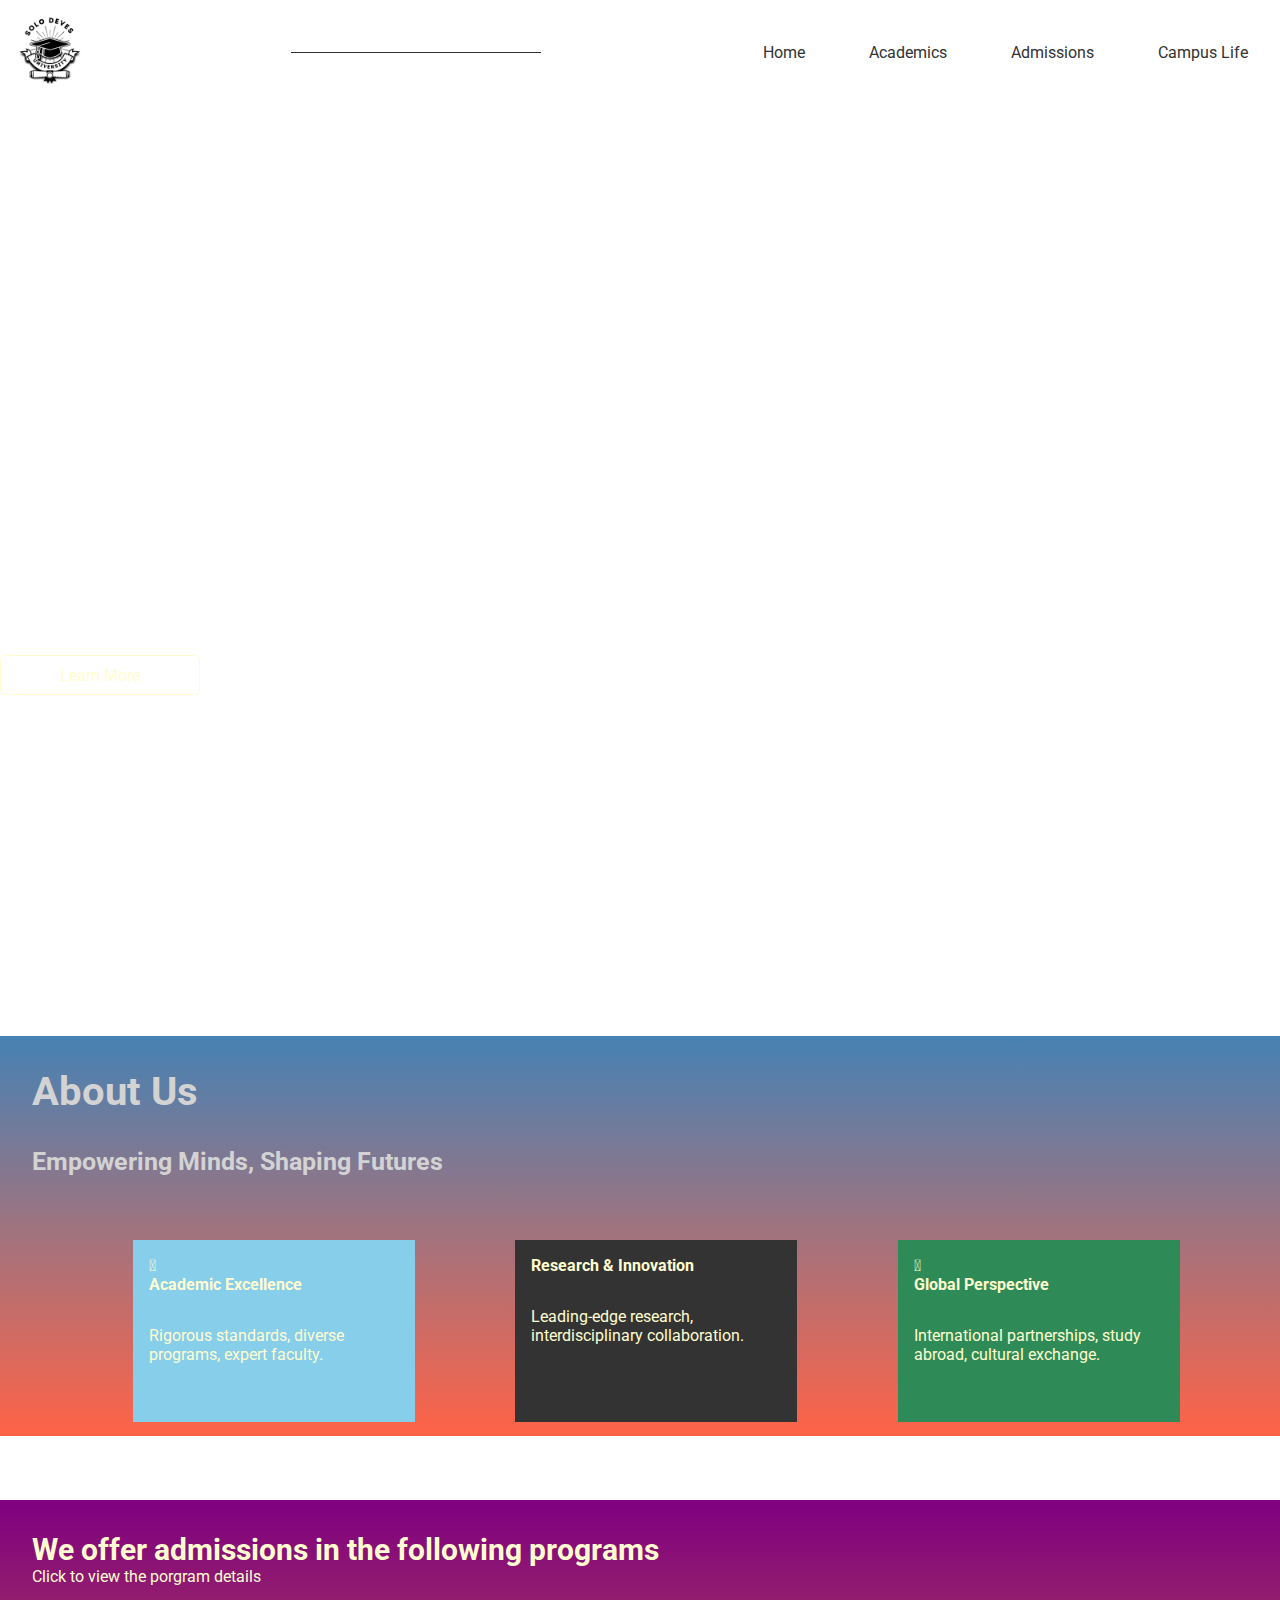
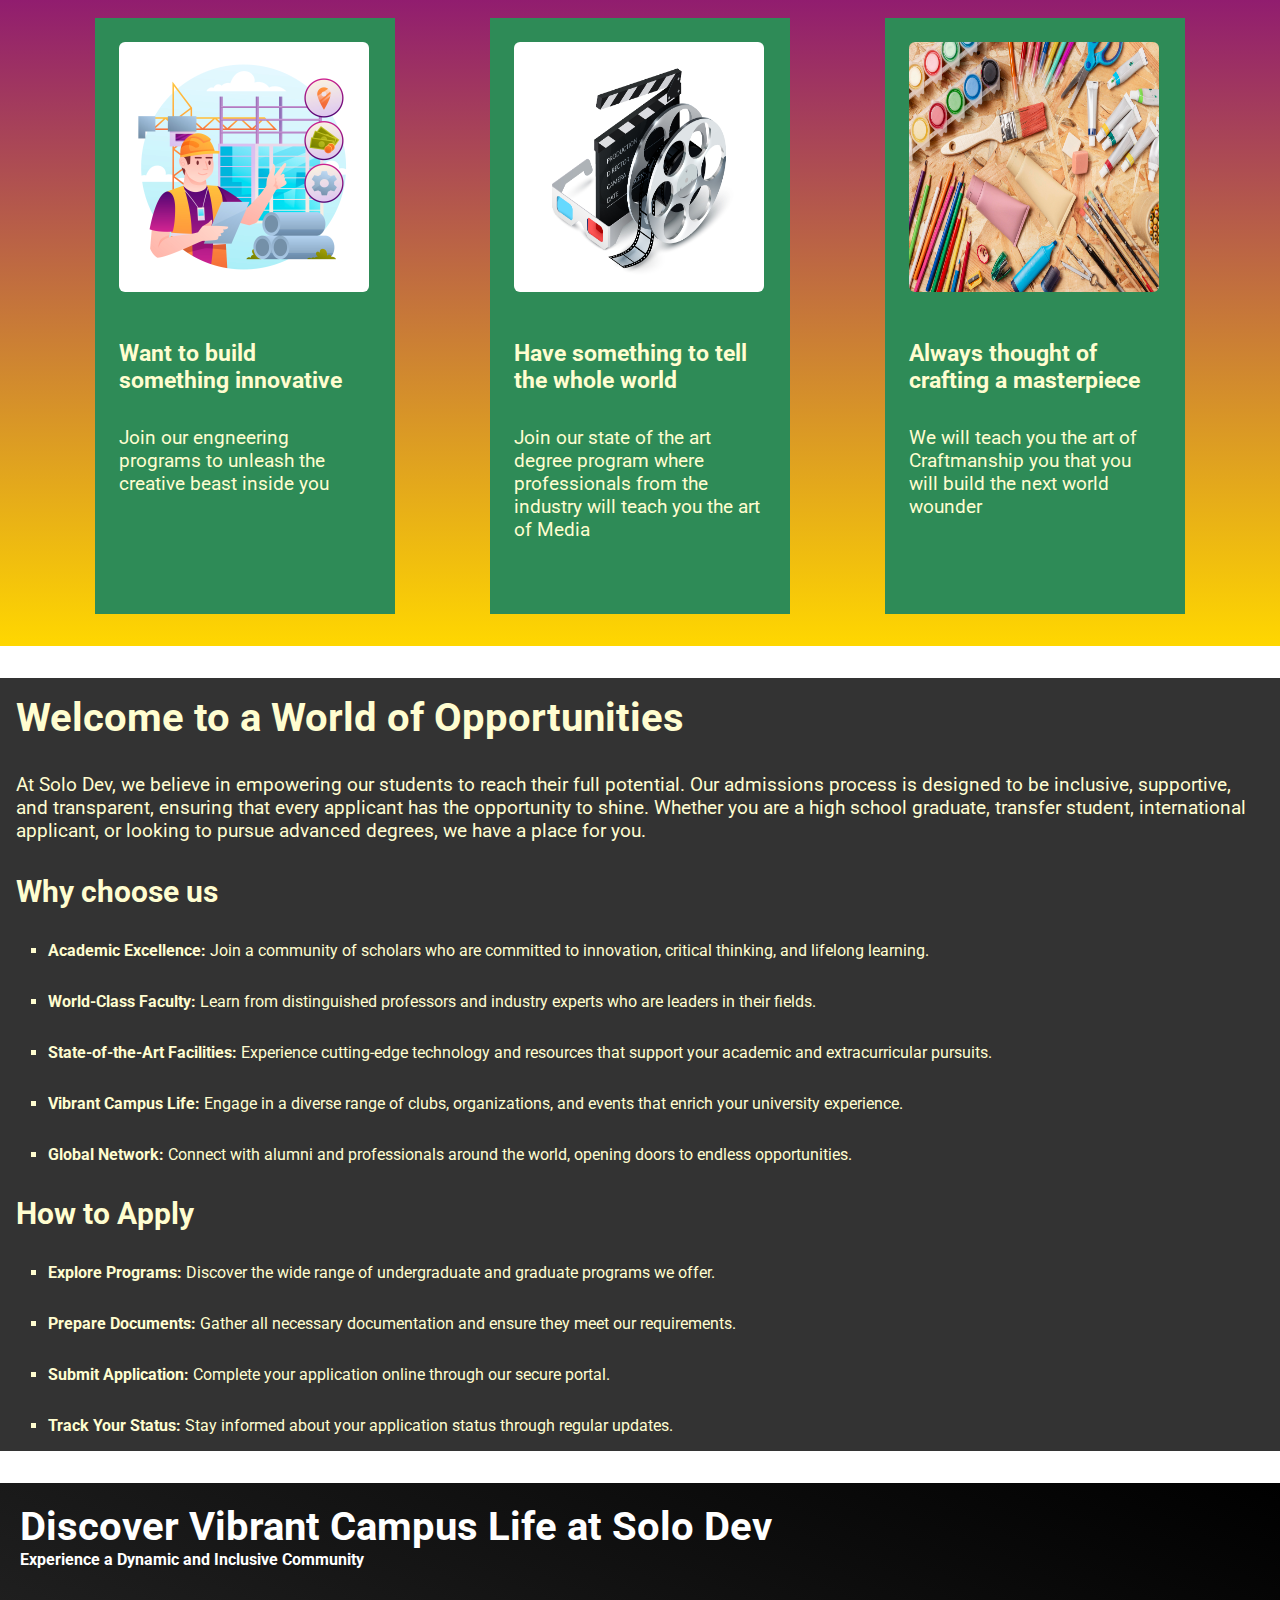
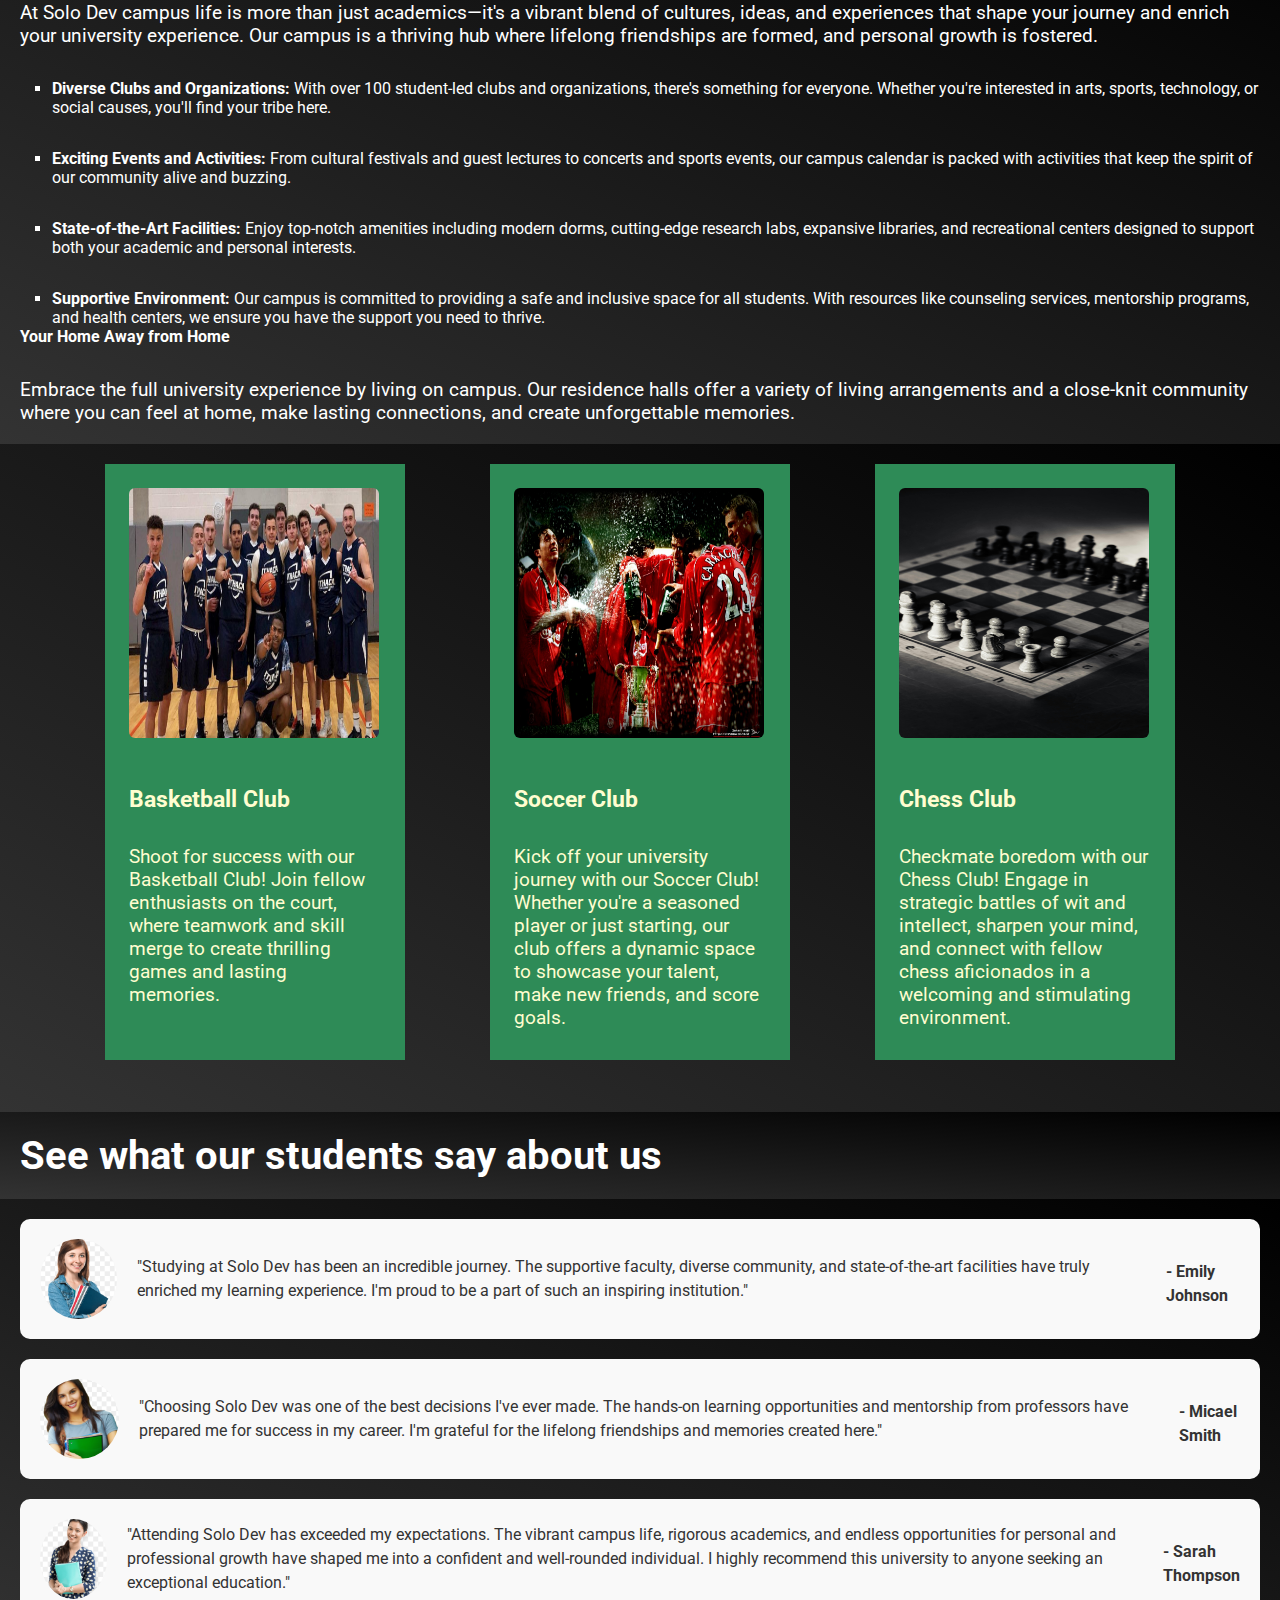
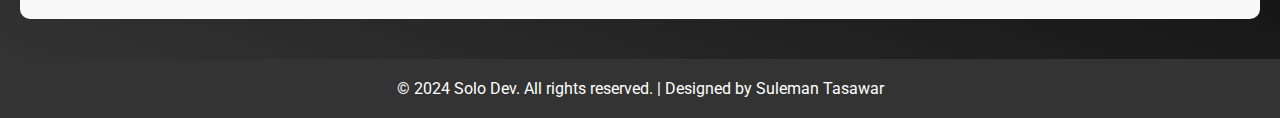
==== index.html @ b9575335 "initial commit" ====
<!DOCTYPE html>
<html lang="en">
  <head>
    <meta charset="UTF-8" />
    <meta name="viewport" content="width=device-width, initial-scale=1.0" />
    <link rel="preconnect" href="https://fonts.googleapis.com" />
    <link rel="preconnect" href="https://fonts.gstatic.com" crossorigin />
    <link
      href="https://fonts.googleapis.com/css2?family=Roboto:wght@400;700;900&display=swap"
      rel="stylesheet"
    />
    <link rel="stylesheet" href="https://cdnjs.cloudflare.com/ajax/libs/font-awesome/4.7.0/css/font-awesome.min.css">
    <link rel="stylesheet" href="style.css" />
    <title>Document</title>
  </head>
  <body>
    <header class="nav--bar">
      <div class="logo">
        <img
          src="./assets/Black and White Minimalist University Badge Logo.png"
          alt="University Logo"
        />
      </div>

      <div class="line"></div>
      <nav class="nav--links">
        <ul>
          <li><a href="">Home</a></li>
          <li><a href="">Academics</a></li>
          <li><a href="">Admissions</a></li>
          <li><a href="">Campus Life</a></li>
        </ul>
      </nav>
    </header>
    <main>
      <section id="hero">
        <video autoplay muted loop>
          <source src="./assets/Multicolor Students Instagram Reel.mp4" type="video/mp4">
        </video>
        <div class="content">
          <h2>Unlock Your Potential with Us</h2>
          <h1>Discover a World of Opportunities</h1>
          <p>
            Join a vibrant community of scholars, innovators, and leaders. At Solo
            Devs, we offer top-tier education, cutting-edge research, and a campus
            experience like no other.
          </p>
          <button>Learn More</button>

        </div>
      </section>

<section id="about-us">
        <div>
            <h2>About Us</h2>
            <h3>Empowering Minds, Shaping Futures</h3>
        </div>
        <div>
            <div>
                <i class="fas fa-university"></i>
                <h4>Academic Excellence</h4>
                <p>Rigorous standards, diverse programs, expert faculty.</p>
            </div>
            <div>
                <i class="fas fa-lightbulb"></i>
                <h4>Research & Innovation</h4>
                <p>Leading-edge research, interdisciplinary collaboration.</p>
            </div>
            <div>
                <i class="fas fa-globe"></i>
                <h4>Global Perspective</h4>
                <p>International partnerships, study abroad, cultural exchange.</p>
            </div>
        </div>
</section>
    <section id="academics">
      <div class="academics--info">
        <h1>We offer admissions in the following programs</h1>
        <p>Click to view the porgram details</p>
      </div>
      <div class="ademics--degree">
        <!--1st degree-->
        <div class="degree ademics--degree1">
          <div>
            <img src="./assets/8678846.jpg" alt="engneering">
          </div>
          <div class="ademics--degree--info">
            <h3>Want to build something innovative</h3>
            <p>Join our engneering programs to unleash the creative beast inside you</p>
          </div>
        </div>
         <!--2nd degree-->
         <div class="degree ademics--degree2">
          <div>
            <img src="./assets/12759.jpg" alt="media degree">
          </div>
          <div class="ademics--degree--info">
            <h3>Have something to tell the whole world</h3>
            <p>Join our state of the art degree program where professionals from the industry will teach you the art of Media</p>
          </div>
        </div>
         <!--2nd degree-->
         <div class="degree ademics--degree3">
          <div>
            <img src="./assets/top-view-assortment-paint-pencils.jpg" alt="Art degree">
          </div>
          <div class="ademics--degree--info">
            <h3>Always thought of crafting a masterpiece</h3>
            <p>We will teach you the art of Craftmanship you that you will build the next world wounder</p>
          </div>
        </div>
      </div>
    </section>
    <section id="admission">
      <div class="admission--info">
        <h1>Welcome to a World of Opportunities</h1>

        <p>
          At Solo Dev, we believe in empowering our students to reach their full potential. Our admissions process is designed to be inclusive, supportive, and transparent, ensuring that every applicant has the opportunity to shine. Whether you are a high school graduate, 
          transfer student, international applicant, or looking to pursue advanced degrees, we have a place for you.
        </p>

        <h3>Why choose us</h3>
        <ul>
          <li><strong>Academic Excellence:</strong> Join a community of scholars who are committed to innovation, critical thinking, and lifelong learning.</li>
          <li><strong>World-Class Faculty: </strong>Learn from distinguished professors and industry experts who are leaders in their fields.</li>
          <li><strong>State-of-the-Art Facilities:</strong> Experience cutting-edge technology and resources that support your academic and extracurricular pursuits.</li>
          <li><strong>Vibrant Campus Life:</strong> Engage in a diverse range of clubs, organizations, and events that enrich your university experience.</li>
          <li><strong>Global Network:</strong> Connect with alumni and professionals around the world, opening doors to endless opportunities.</li>
        </ul>

        <h3>How to Apply</h3>
        <ul>
          <li><strong>Explore Programs:</strong> Discover the wide range of undergraduate and graduate programs we offer.</li>
          <li><strong>Prepare Documents:</strong> Gather all necessary documentation and ensure they meet our requirements.</li>
          <li><strong>Submit Application:</strong> Complete your application online through our secure portal.</li>
          <li><strong>Track Your Status:</strong> Stay informed about your application status through regular updates.</li>
        </ul>
      </div>
    </section>
    <section id="campus--life">
      <div>
        <h1>Discover Vibrant Campus Life at Solo Dev</h1>
        <h2>Experience a Dynamic and Inclusive Community</h2>
        <p>At Solo Dev campus life is more than just academics—it's a vibrant blend of cultures, ideas, and experiences that shape your journey and enrich your 
          university experience. Our campus is a thriving hub where lifelong friendships are formed, and personal growth is fostered.</p>
          <ul>
            <li><strong>Diverse Clubs and Organizations:</strong> With over 100 student-led clubs and organizations, there's something for everyone. Whether you're interested in arts, sports, technology, or social causes, you'll find your tribe here.</li>
            <li><strong>Exciting Events and Activities: </strong>From cultural festivals and guest lectures to concerts and sports events, our campus calendar is packed with activities that keep the spirit of our community alive and buzzing.</li>
            <li><strong>State-of-the-Art Facilities:</strong> Enjoy top-notch amenities including modern dorms, cutting-edge research labs, expansive libraries, and recreational centers designed to support both your academic and personal interests.</li>
            <li><strong>Supportive Environment: </strong>Our campus is committed to providing a safe and inclusive space for all students. With resources like counseling services, mentorship programs, and health centers, we ensure you have the support you need to thrive.</li>
          </ul>
          <h4>Your Home Away from Home</h4>
          <p>Embrace the full university experience by living on campus. Our residence halls offer a variety of living arrangements and a close-knit community
             where you can feel at home, make lasting connections, and create unforgettable memories.</p>
        </div>
        <div class="ademics--degree">
         <!--1st club-->
         <div class="degree ademics--degree2">
          <div>
            <img src="./assets/club-basketball-1024x577-322171186.jpg" alt="media degree">
          </div>
          <div class="ademics--degree--info">
            <h3>Basketball Club</h3>
            <p>Shoot for success with our Basketball Club! Join fellow enthusiasts on the court, where teamwork and skill merge to create thrilling games and lasting memories.</p>
          </div>
        </div>
        <!--2nd club-->
        <div class="degree ademics--degree2">
          <div>
            <img src="./assets/Football-Clubs-soccer-478104_1024_768-615908730.jpg" alt="media degree">
          </div>
          <div class="ademics--degree--info">
            <h3>Soccer Club</h3>
            <p>Kick off your university journey with our Soccer Club! Whether you're a seasoned player or just starting,
               our club offers a dynamic space to showcase your talent, make new friends, and score goals.</p>
          </div>
        </div>
        <!--3rd club-->
        <div class="degree ademics--degree2">
          <div>
            <img src="./assets/pexels-shamil-muzheidov-949294232-20118845.jpg" alt="media degree">
          </div>
          <div class="ademics--degree--info">
            <h3>Chess Club</h3>
            <p>Checkmate boredom with our Chess Club! Engage in strategic battles of wit and intellect, sharpen your mind, and
               connect with fellow chess aficionados in a welcoming and stimulating environment.
            </p>
          </div>
        </div>
        </div>
        <div>
          <h1>See what our students say about us</h1>
        </div>
        <div>
          <div class="testimonial">
            <img src="./assets/img1.PNG" alt="Emily Johnson">
            <p>"Studying at Solo Dev has been an incredible journey. The supportive faculty, diverse community, and state-of-the-art facilities have truly enriched my learning experience. I'm proud to be a part of such an inspiring institution."</p>
            <p class="name">- Emily Johnson</p>
        </div>
    
        <div class="testimonial">
            <img src="./assets/img2.PNG" alt="Michael Smith">
            <p>"Choosing Solo Dev was one of the best decisions I've ever made. The hands-on learning opportunities and mentorship from professors have prepared me for success in my career. I'm grateful for the lifelong friendships and memories created here."</p>
            <p class="name">- Micael Smith</p>
        </div>
    
        <div class="testimonial">
            <img src="./assets/img3.PNG" alt="Sarah Thompson">
            <p>"Attending Solo Dev has exceeded my expectations. The vibrant campus life, rigorous academics, and endless opportunities for personal and professional growth have shaped me into a confident and well-rounded individual. I highly recommend this university to anyone seeking an exceptional education."</p>
            <p class="name">- Sarah Thompson</p>
        </div>
        </div>
    </section>
    </main>
    <footer>
      <p>&copy; 2024 Solo Dev. All rights reserved. | 
      Designed by <a href="https://github.com/Suleman-Tasawar" target="_blank">Suleman Tasawar</a></p>
  </footer>
  </body>
  <script src="index.js"></script>
</html>
---- style.css ----
*{
    margin: 0;
    padding: 0;
    font-size: 16px;
    font-family: "Roboto", sans-serif;
}
:root {
    --primary-color: #333333; /* Charcoal */
    --secondary-color: #2E8B57; /* Forest Green */
    --accent-color: #87CEEB; /* Sky Blue */
    --highlight-color: #FFFDD0; /* Cream */
    --background-color: #D3D3D3; /* Light Gray */
}

/*Nav Bar*/
li{
    list-style-type: none;
}
a{
    text-decoration: none;
    color: var(--primary-color);
}

.nav--bar{
    display: flex;
    justify-content: space-between;
    align-items: center;
}

.logo>img{
    cursor: pointer;
    width: 100px;
    height: 100px;
}

.line{
    width: 250px;
    height: 1px;
    background-color: var(--primary-color);
}

.nav--links>ul{
    display: flex;
}

.nav--links li{
    margin: 0 2rem;
}
.nav--links li:hover{
    color: var(--accent-color);
    text-decoration: underline;
    transition: 0.3ms;
}
/*Nav Bar*/


/*Hero Section*/
#hero {
    position: relative;
    height: 100vh;
    overflow: hidden;
    display: flex;
    align-items: center;
    justify-content: center;
    color: #ffffff;
}

/* Video Styles */
video {
    position: absolute;
    top: 0;
    left: 0;
    width: 100%;
    height: 100%;
    object-fit: cover;
    z-index: -1; /* Ensure the video is behind other content */
}

.content {
    position: relative;
    z-index: 1; /* Ensure the content is above the video */
}


.content > h2,
#about-us h2{
    padding-top: 2rem;
    font-size: 26px;
}

.content > h1{
    margin-top: 2rem;
    font-size: 36px;
}

.content > p{
    margin-top: 2rem;
    font-size: 18px;
}

.content > button{
    margin-top: 2rem;
    width: 200px;
    height: 40px;
    border: 1px solid var(--highlight-color);
    border-radius: 5px;
    background-color: transparent;
    color: var(--highlight-color);
}

#hero > button:hover{
    transition: 0.2s;
    background-color: var(--primary-color);
    border: none;
}
/*Hero Section*/

/*About Us*/
#about-us{
    margin-top: 2rem;
    background: linear-gradient(to bottom, #4682B4, #FF6347);
    padding-left: 2rem;
    height: 400px;
}

#about-us > div > h2{
    font-size: 40px;
    color: var(--background-color);
}

#about-us > div > h3{
    margin-top: 2rem;
    font-size: 25px;
    color: var(--background-color);
}

#about-us > div:nth-of-type(2){
    margin-top: 4rem;
    display: flex;
    justify-content: space-evenly;
    align-items: center;
}

#about-us > div:nth-of-type(2)>div{
    padding: 1rem;
    width: 250px;
    height: 150px;
    color: var(--highlight-color);
}

#about-us > div:nth-of-type(2)>div:nth-of-type(1){
    background: var(--accent-color);
}
#about-us > div:nth-of-type(2)>div:nth-of-type(2){
    background: var(--primary-color);
}
#about-us > div:nth-of-type(2)>div:nth-of-type(3){
    background: var(--secondary-color);
}

#about-us > div:nth-of-type(2)>div>p{
    margin-top: 2rem;
}
/*Academics*/
#academics{
    background: linear-gradient(to bottom, #800080, #FFD700);

}
.academics--info{
    margin-top: 4rem;
    padding: 2rem;
}
.academics--info>h1{
    font-size: 30px;
    color: var(--highlight-color);
}
.academics--info>p{
    color: var(--highlight-color);
}
.ademics--degree{
    display: flex;
    justify-content: space-evenly;
    align-items: center;
}
.ademics--degree1,
.ademics--degree2,
.ademics--degree3{
    margin-bottom: 2rem;
    width: 300px;
    background: var(--secondary-color);
    color: var(--highlight-color);
}
.degree>div{
    padding: 1.5rem;
    width: 250px;
    height: 250px;
}
.degree>div>img{
    width: 100%;
    height: 100%;
    border-radius: 6px;
}
.ademics--degree--info>h3{
    margin-bottom: 2rem;
    font-size: 23px;
}
.ademics--degree--info>p{
    font-size: 19px;
}
/*Admission*/
#admission{
    margin-top: 2rem;
}
.admission--info{
    padding: 1rem;
    background: var(--primary-color);
    color: var(--highlight-color);
}
.admission--info>h1,
#campus--life>div>h1{
    font-size: 40px;
}
.admission--info>p,
#campus--life>div>p{
    margin-top: 2rem;
    font-size: 19px;
}
.admission--info>h3,
#campus--life>div>h3{
    margin-top: 2rem;
    font-size: 30px;
}
.admission--info>ul,
#campus--life>div>ul{
    margin-left: 2rem;
}
.admission--info>ul>li,
#campus--life>div>ul>li{
    margin-top: 2rem;
    list-style-type: square;
}
/*Campus Life*/
#campus--life{
    margin-top: 2rem;
}
#campus--life >div{
    background: linear-gradient(to top right, #333333, #000000);
    color: #FFFFFF; /* Ensures the text is white for readability */
    padding: 20px;
}

.testimonial {
    background-color: #f9f9f9;
    border-radius: 10px;
    padding: 20px;
    margin-bottom: 20px;
    display: flex;
    align-items: center;
    color: var(--primary-color);
}
.testimonial p {
    font-size: 16px;
    line-height: 1.5;
    margin-left: 20px;
}
.testimonial img {
    width: 80px;
    height: 80px;
    border-radius: 50%;
}
.testimonial .name {
    font-weight: bold;
    margin-top: 10px;
}
footer {
    background-color: #333333;
    color: #ffffff;
    padding: 20px 0;
    text-align: center;
    font-size: 14px;
}

footer a {
    color: #ffffff;
    text-decoration: none;
    transition: color 0.3s ease;
}

footer a:hover {
    color: #FFD700; 
}
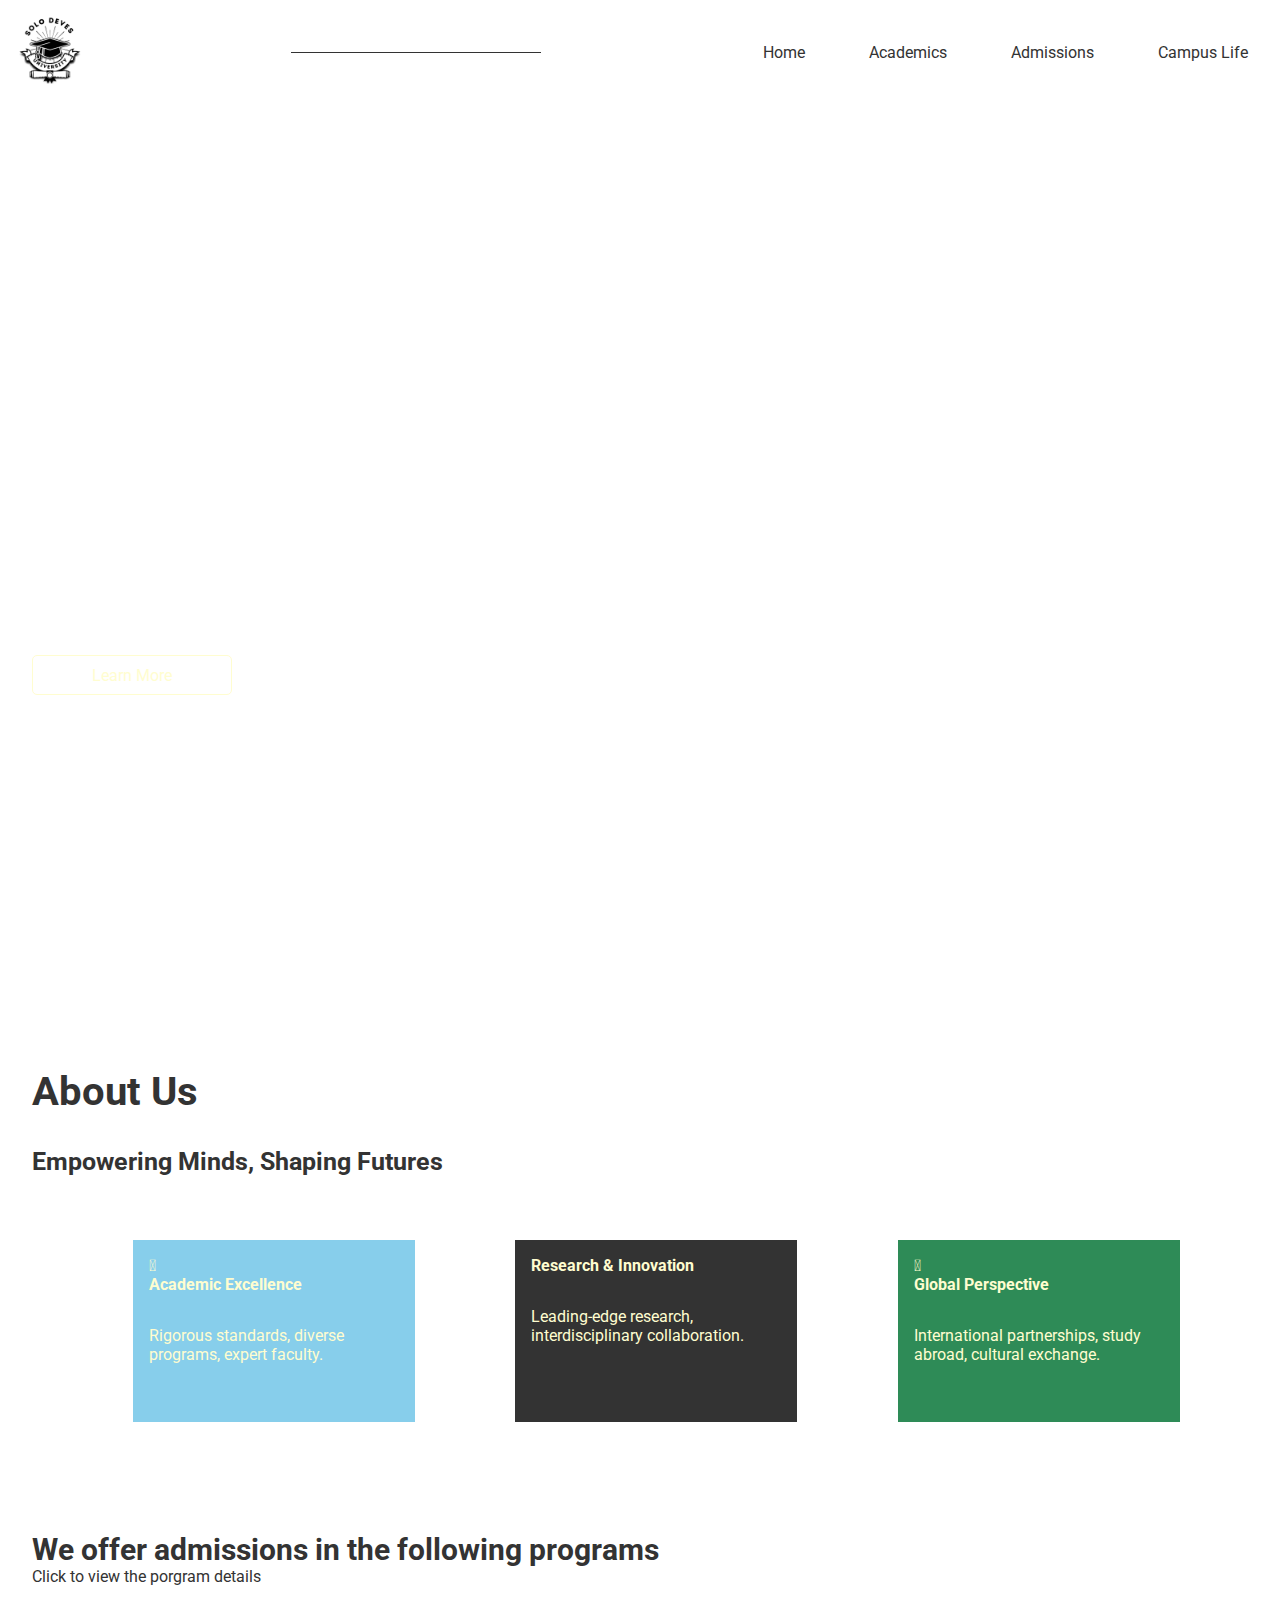
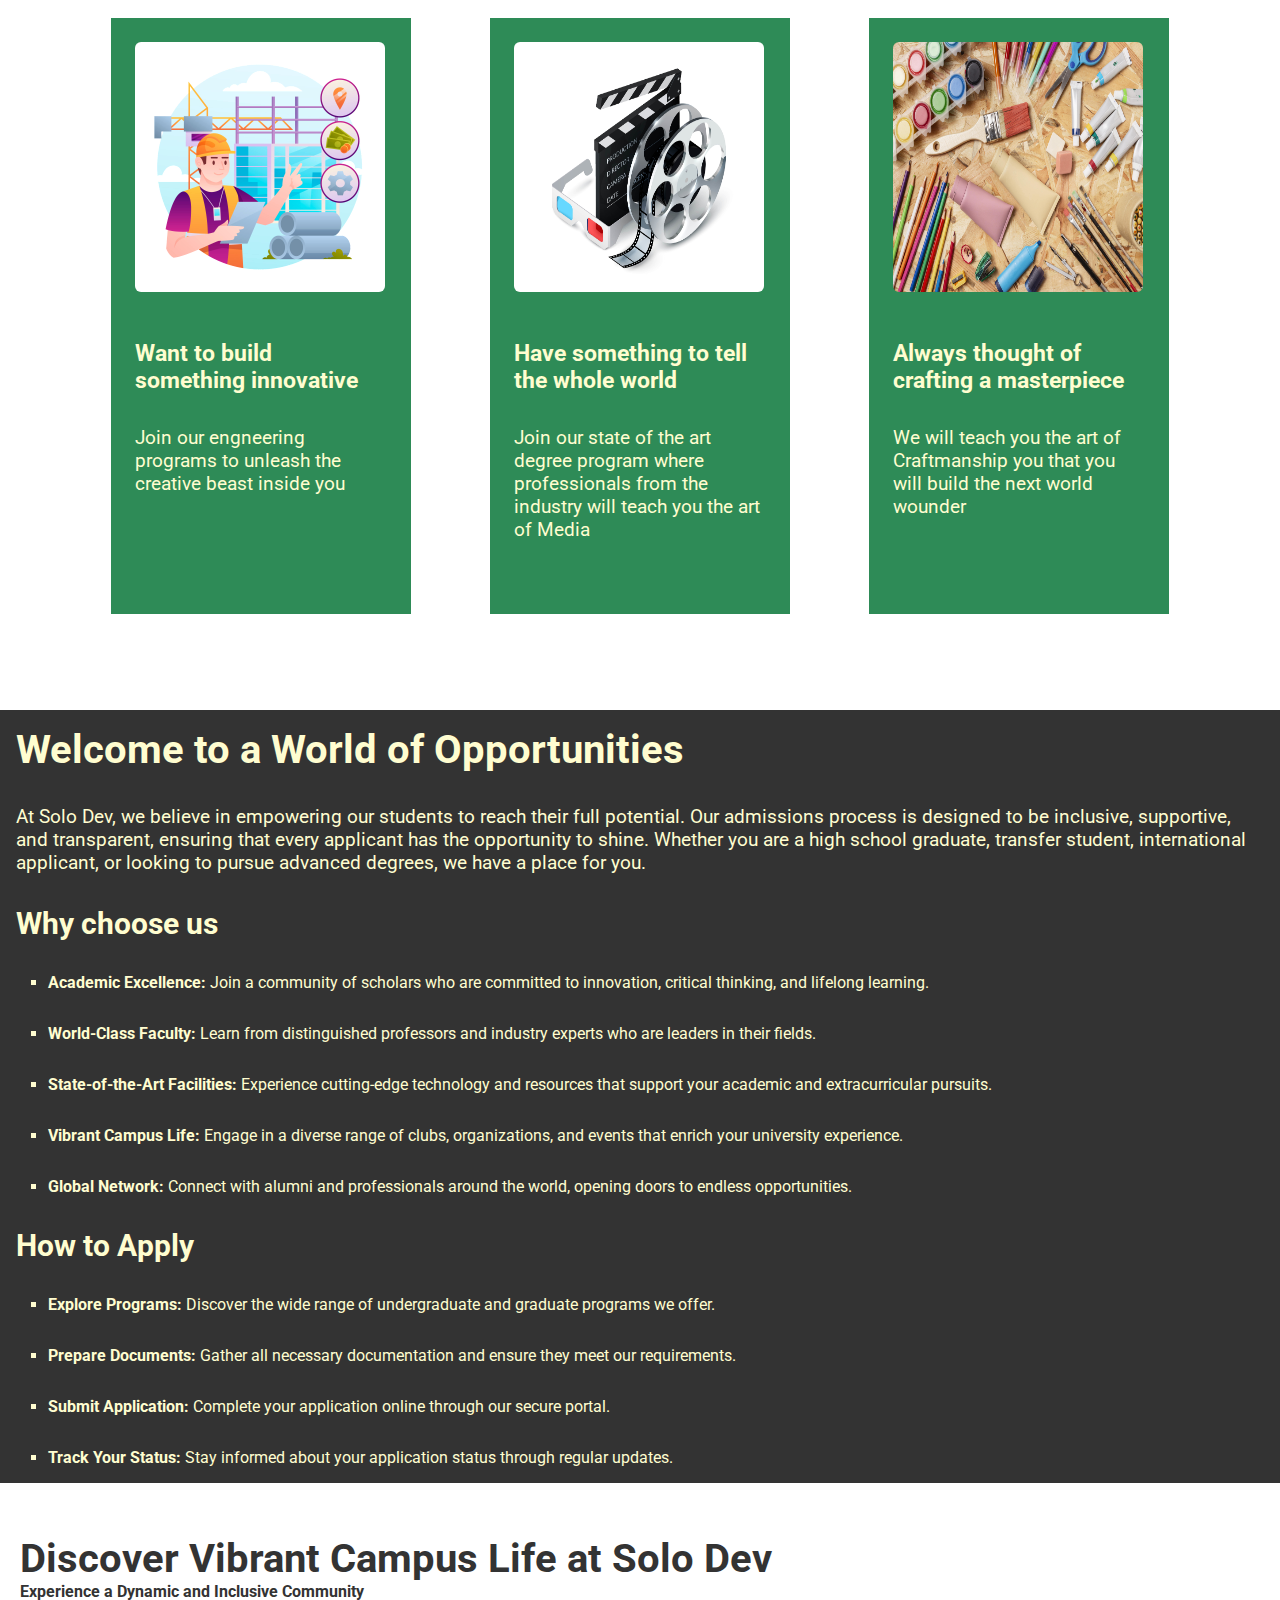
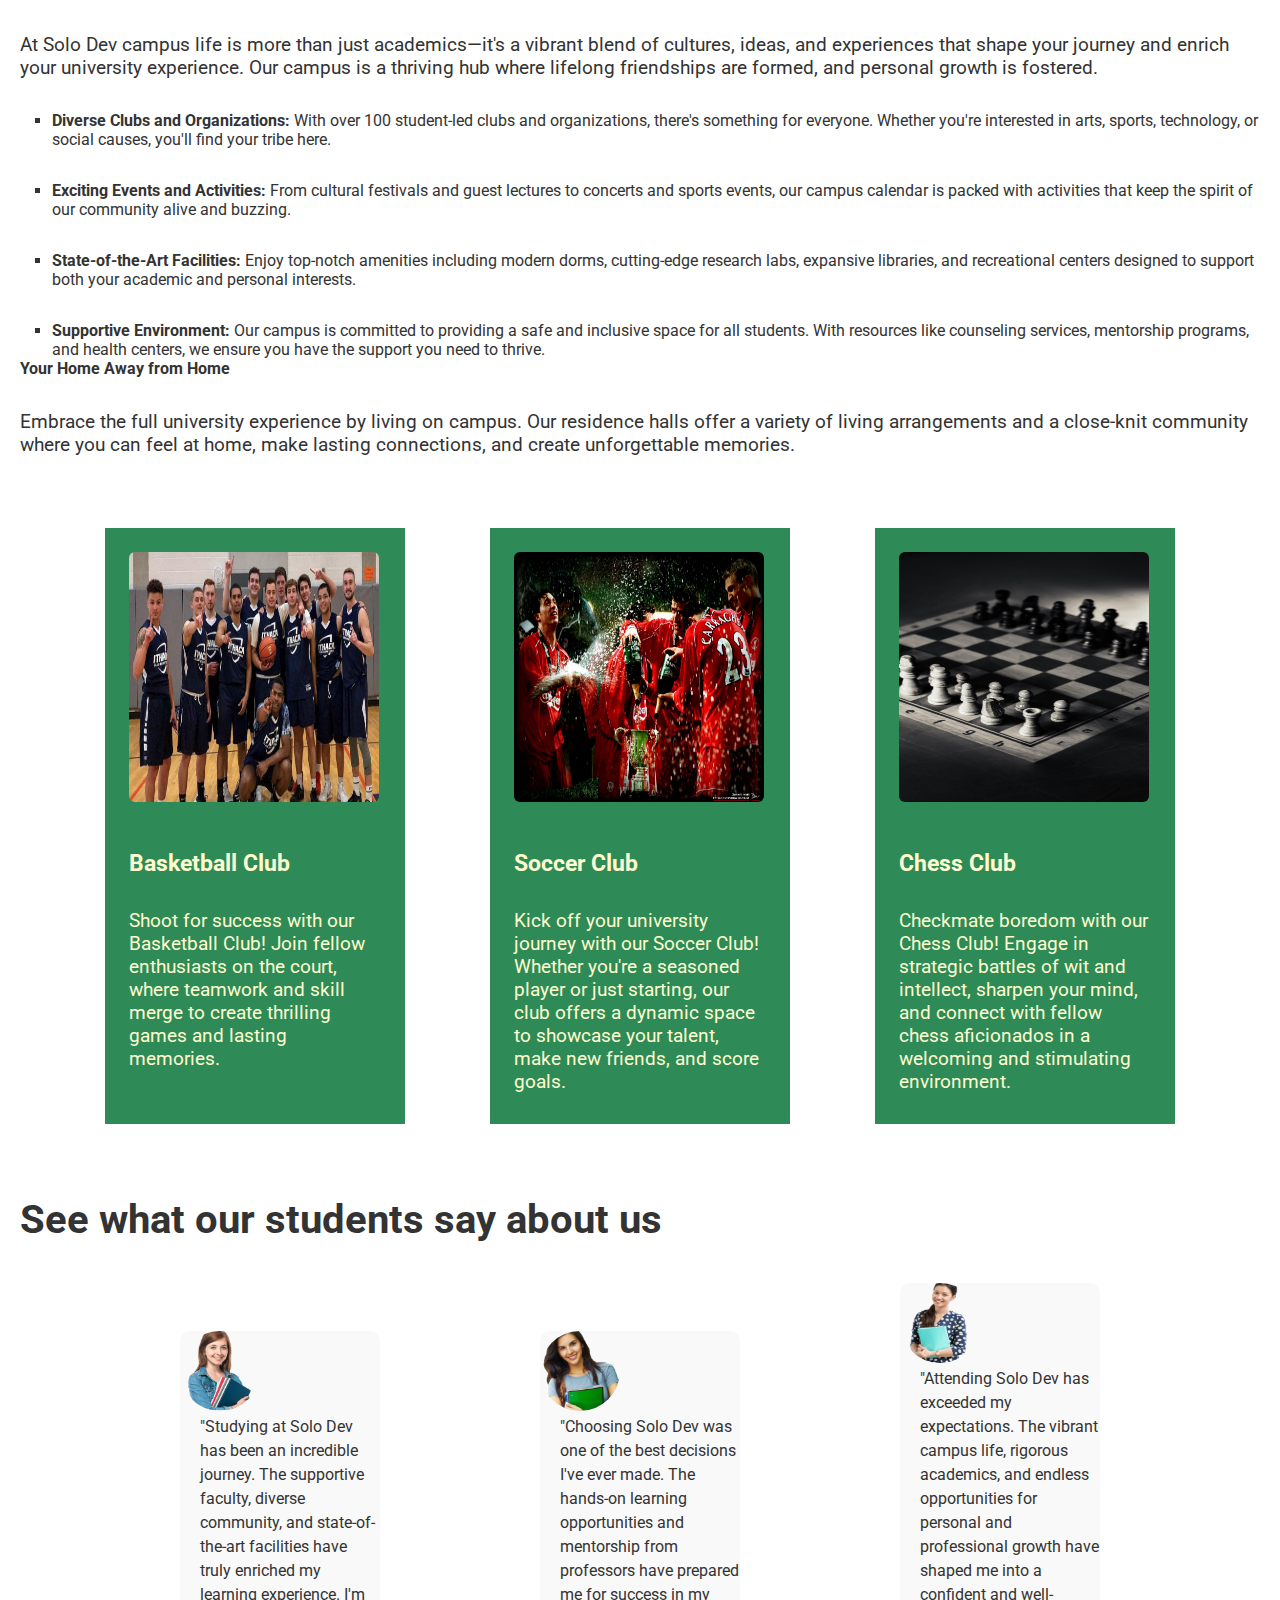
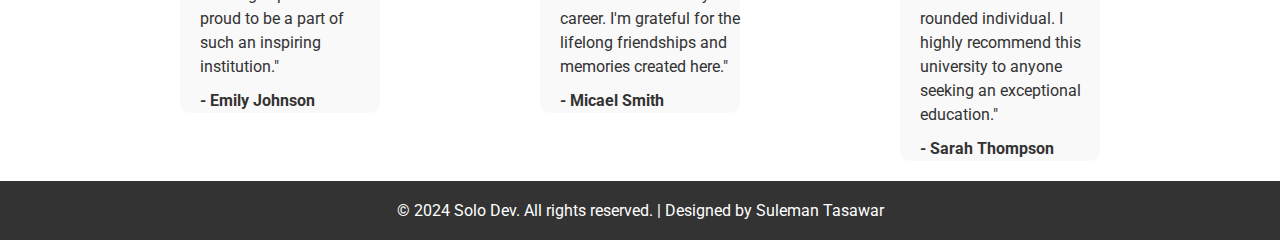
==== commit 35d2e1a2: "update--responsivness" ====
--- a/index.html
+++ b/index.html
@@ -1,78 +1,87 @@
 <!DOCTYPE html>
 <html lang="en">
-  <head>
-    <meta charset="UTF-8" />
-    <meta name="viewport" content="width=device-width, initial-scale=1.0" />
-    <link rel="preconnect" href="https://fonts.googleapis.com" />
-    <link rel="preconnect" href="https://fonts.gstatic.com" crossorigin />
-    <link
-      href="https://fonts.googleapis.com/css2?family=Roboto:wght@400;700;900&display=swap"
-      rel="stylesheet"
-    />
-    <link rel="stylesheet" href="https://cdnjs.cloudflare.com/ajax/libs/font-awesome/4.7.0/css/font-awesome.min.css">
-    <link rel="stylesheet" href="style.css" />
-    <title>Document</title>
-  </head>
-  <body>
-    <header class="nav--bar">
-      <div class="logo">
-        <img
-          src="./assets/Black and White Minimalist University Badge Logo.png"
-          alt="University Logo"
-        />
-      </div>
-
-      <div class="line"></div>
-      <nav class="nav--links">
-        <ul>
-          <li><a href="">Home</a></li>
-          <li><a href="">Academics</a></li>
-          <li><a href="">Admissions</a></li>
-          <li><a href="">Campus Life</a></li>
-        </ul>
-      </nav>
-    </header>
-    <main>
-      <section id="hero">
-        <video autoplay muted loop>
-          <source src="./assets/Multicolor Students Instagram Reel.mp4" type="video/mp4">
-        </video>
-        <div class="content">
-          <h2>Unlock Your Potential with Us</h2>
-          <h1>Discover a World of Opportunities</h1>
-          <p>
-            Join a vibrant community of scholars, innovators, and leaders. At Solo
-            Devs, we offer top-tier education, cutting-edge research, and a campus
-            experience like no other.
-          </p>
-          <button>Learn More</button>
-
-        </div>
-      </section>
-
-<section id="about-us">
-        <div>
-            <h2>About Us</h2>
-            <h3>Empowering Minds, Shaping Futures</h3>
-        </div>
-        <div>
-            <div>
-                <i class="fas fa-university"></i>
-                <h4>Academic Excellence</h4>
-                <p>Rigorous standards, diverse programs, expert faculty.</p>
-            </div>
-            <div>
-                <i class="fas fa-lightbulb"></i>
-                <h4>Research & Innovation</h4>
-                <p>Leading-edge research, interdisciplinary collaboration.</p>
-            </div>
-            <div>
-                <i class="fas fa-globe"></i>
-                <h4>Global Perspective</h4>
-                <p>International partnerships, study abroad, cultural exchange.</p>
-            </div>
-        </div>
-</section>
+
+<head>
+  <meta charset="UTF-8" />
+  <meta name="viewport" content="width=device-width, initial-scale=1.0" />
+  <link rel="preconnect" href="https://fonts.googleapis.com" />
+  <link rel="preconnect" href="https://fonts.gstatic.com" crossorigin />
+  <link href="https://fonts.googleapis.com/css2?family=Roboto:wght@400;700;900&display=swap" rel="stylesheet" />
+  <link rel="stylesheet" href="https://cdnjs.cloudflare.com/ajax/libs/font-awesome/4.7.0/css/font-awesome.min.css">
+  <link
+    rel="stylesheet"
+    href="https://cdnjs.cloudflare.com/ajax/libs/animate.css/4.1.1/animate.min.css"
+  />
+  <link rel="stylesheet" href="style.css" />
+  <title>Document</title>
+</head>
+
+<body>
+  <header class="nav--bar">
+    <div class="logo">
+      <img src="./assets/Black and White Minimalist University Badge Logo.png" alt="University Logo" />
+    </div>
+
+    <div class="line"></div>
+    <div class="hamburger">
+      <?xml version="1.0" encoding="utf-8"?><!-- Uploaded to: SVG Repo, www.svgrepo.com, Generator: SVG Repo Mixer Tools -->
+      <svg width="30px" height="30px" viewBox="0 -0.5 25 25" fill="none" xmlns="http://www.w3.org/2000/svg">
+        <path
+          d="M5.5 11.75C5.08579 11.75 4.75 12.0858 4.75 12.5C4.75 12.9142 5.08579 13.25 5.5 13.25V11.75ZM19.5 13.25C19.9142 13.25 20.25 12.9142 20.25 12.5C20.25 12.0858 19.9142 11.75 19.5 11.75V13.25ZM5.5 7.75C5.08579 7.75 4.75 8.08579 4.75 8.5C4.75 8.91421 5.08579 9.25 5.5 9.25V7.75ZM14.833 9.25C15.2472 9.25 15.583 8.91421 15.583 8.5C15.583 8.08579 15.2472 7.75 14.833 7.75V9.25ZM5.5 15.75C5.08579 15.75 4.75 16.0858 4.75 16.5C4.75 16.9142 5.08579 17.25 5.5 17.25V15.75ZM14.833 17.25C15.2472 17.25 15.583 16.9142 15.583 16.5C15.583 16.0858 15.2472 15.75 14.833 15.75V17.25ZM5.5 13.25H19.5V11.75H5.5V13.25ZM5.5 9.25H14.833V7.75H5.5V9.25ZM5.5 17.25H14.833V15.75H5.5V17.25Z"
+          fill="#000000" />
+      </svg>
+    </div>
+
+    <nav class="nav--links">
+      <ul>
+        <li><a href="">Home</a></li>
+        <li><a href="">Academics</a></li>
+        <li><a href="">Admissions</a></li>
+        <li><a href="">Campus Life</a></li>
+      </ul>
+    </nav>
+  </header>
+  <main>
+    <section id="hero">
+      <video autoplay muted loop>
+        <source src="./assets/Multicolor Students Instagram Reel.mp4" type="video/mp4">
+      </video>
+      <div class="content animate__animated animate__slideInLeft">
+        <h2>Unlock Your Potential with Us</h2>
+        <h1>Discover a World of Opportunities</h1>
+        <p>
+          Join a vibrant community of scholars, innovators, and leaders. At Solo
+          Devs, we offer top-tier education, cutting-edge research, and a campus
+          experience like no other.
+        </p>
+        <button>Learn More</button>
+
+      </div>
+    </section>
+
+    <section id="about-us">
+      <div>
+        <h2>About Us</h2>
+        <h3>Empowering Minds, Shaping Futures</h3>
+      </div>
+      <div>
+        <div  class="animate__animated animate__backInLeft">
+          <i class="fas fa-university"></i>
+          <h4>Academic Excellence</h4>
+          <p>Rigorous standards, diverse programs, expert faculty.</p>
+        </div>
+        <div class="animate__animated animate__backInUp" >
+          <i class="fas fa-lightbulb"></i>
+          <h4>Research & Innovation</h4>
+          <p>Leading-edge research, interdisciplinary collaboration.</p>
+        </div>
+        <div class="animate__animated animate__backInRight">
+          <i class="fas fa-globe"></i>
+          <h4>Global Perspective</h4>
+          <p>International partnerships, study abroad, cultural exchange.</p>
+        </div>
+      </div>
+    </section>
     <section id="academics">
       <div class="academics--info">
         <h1>We offer admissions in the following programs</h1>
@@ -89,18 +98,19 @@
             <p>Join our engneering programs to unleash the creative beast inside you</p>
           </div>
         </div>
-         <!--2nd degree-->
-         <div class="degree ademics--degree2">
+        <!--2nd degree-->
+        <div class="degree ademics--degree2">
           <div>
             <img src="./assets/12759.jpg" alt="media degree">
           </div>
           <div class="ademics--degree--info">
             <h3>Have something to tell the whole world</h3>
-            <p>Join our state of the art degree program where professionals from the industry will teach you the art of Media</p>
-          </div>
-        </div>
-         <!--2nd degree-->
-         <div class="degree ademics--degree3">
+            <p>Join our state of the art degree program where professionals from the industry will teach you the art of
+              Media</p>
+          </div>
+        </div>
+        <!--2nd degree-->
+        <div class="degree ademics--degree3">
           <div>
             <img src="./assets/top-view-assortment-paint-pencils.jpg" alt="Art degree">
           </div>
@@ -116,25 +126,35 @@
         <h1>Welcome to a World of Opportunities</h1>
 
         <p>
-          At Solo Dev, we believe in empowering our students to reach their full potential. Our admissions process is designed to be inclusive, supportive, and transparent, ensuring that every applicant has the opportunity to shine. Whether you are a high school graduate, 
+          At Solo Dev, we believe in empowering our students to reach their full potential. Our admissions process is
+          designed to be inclusive, supportive, and transparent, ensuring that every applicant has the opportunity to
+          shine. Whether you are a high school graduate,
           transfer student, international applicant, or looking to pursue advanced degrees, we have a place for you.
         </p>
 
         <h3>Why choose us</h3>
         <ul>
-          <li><strong>Academic Excellence:</strong> Join a community of scholars who are committed to innovation, critical thinking, and lifelong learning.</li>
-          <li><strong>World-Class Faculty: </strong>Learn from distinguished professors and industry experts who are leaders in their fields.</li>
-          <li><strong>State-of-the-Art Facilities:</strong> Experience cutting-edge technology and resources that support your academic and extracurricular pursuits.</li>
-          <li><strong>Vibrant Campus Life:</strong> Engage in a diverse range of clubs, organizations, and events that enrich your university experience.</li>
-          <li><strong>Global Network:</strong> Connect with alumni and professionals around the world, opening doors to endless opportunities.</li>
+          <li><strong>Academic Excellence:</strong> Join a community of scholars who are committed to innovation,
+            critical thinking, and lifelong learning.</li>
+          <li><strong>World-Class Faculty: </strong>Learn from distinguished professors and industry experts who are
+            leaders in their fields.</li>
+          <li><strong>State-of-the-Art Facilities:</strong> Experience cutting-edge technology and resources that
+            support your academic and extracurricular pursuits.</li>
+          <li><strong>Vibrant Campus Life:</strong> Engage in a diverse range of clubs, organizations, and events that
+            enrich your university experience.</li>
+          <li><strong>Global Network:</strong> Connect with alumni and professionals around the world, opening doors to
+            endless opportunities.</li>
         </ul>
 
         <h3>How to Apply</h3>
         <ul>
-          <li><strong>Explore Programs:</strong> Discover the wide range of undergraduate and graduate programs we offer.</li>
-          <li><strong>Prepare Documents:</strong> Gather all necessary documentation and ensure they meet our requirements.</li>
+          <li><strong>Explore Programs:</strong> Discover the wide range of undergraduate and graduate programs we
+            offer.</li>
+          <li><strong>Prepare Documents:</strong> Gather all necessary documentation and ensure they meet our
+            requirements.</li>
           <li><strong>Submit Application:</strong> Complete your application online through our secure portal.</li>
-          <li><strong>Track Your Status:</strong> Stay informed about your application status through regular updates.</li>
+          <li><strong>Track Your Status:</strong> Stay informed about your application status through regular updates.
+          </li>
         </ul>
       </div>
     </section>
@@ -142,27 +162,39 @@
       <div>
         <h1>Discover Vibrant Campus Life at Solo Dev</h1>
         <h2>Experience a Dynamic and Inclusive Community</h2>
-        <p>At Solo Dev campus life is more than just academics—it's a vibrant blend of cultures, ideas, and experiences that shape your journey and enrich your 
-          university experience. Our campus is a thriving hub where lifelong friendships are formed, and personal growth is fostered.</p>
-          <ul>
-            <li><strong>Diverse Clubs and Organizations:</strong> With over 100 student-led clubs and organizations, there's something for everyone. Whether you're interested in arts, sports, technology, or social causes, you'll find your tribe here.</li>
-            <li><strong>Exciting Events and Activities: </strong>From cultural festivals and guest lectures to concerts and sports events, our campus calendar is packed with activities that keep the spirit of our community alive and buzzing.</li>
-            <li><strong>State-of-the-Art Facilities:</strong> Enjoy top-notch amenities including modern dorms, cutting-edge research labs, expansive libraries, and recreational centers designed to support both your academic and personal interests.</li>
-            <li><strong>Supportive Environment: </strong>Our campus is committed to providing a safe and inclusive space for all students. With resources like counseling services, mentorship programs, and health centers, we ensure you have the support you need to thrive.</li>
-          </ul>
-          <h4>Your Home Away from Home</h4>
-          <p>Embrace the full university experience by living on campus. Our residence halls offer a variety of living arrangements and a close-knit community
-             where you can feel at home, make lasting connections, and create unforgettable memories.</p>
-        </div>
-        <div class="ademics--degree">
-         <!--1st club-->
-         <div class="degree ademics--degree2">
+        <p>At Solo Dev campus life is more than just academics—it's a vibrant blend of cultures, ideas, and experiences
+          that shape your journey and enrich your
+          university experience. Our campus is a thriving hub where lifelong friendships are formed, and personal growth
+          is fostered.</p>
+        <ul>
+          <li><strong>Diverse Clubs and Organizations:</strong> With over 100 student-led clubs and organizations,
+            there's something for everyone. Whether you're interested in arts, sports, technology, or social causes,
+            you'll find your tribe here.</li>
+          <li><strong>Exciting Events and Activities: </strong>From cultural festivals and guest lectures to concerts
+            and sports events, our campus calendar is packed with activities that keep the spirit of our community alive
+            and buzzing.</li>
+          <li><strong>State-of-the-Art Facilities:</strong> Enjoy top-notch amenities including modern dorms,
+            cutting-edge research labs, expansive libraries, and recreational centers designed to support both your
+            academic and personal interests.</li>
+          <li><strong>Supportive Environment: </strong>Our campus is committed to providing a safe and inclusive space
+            for all students. With resources like counseling services, mentorship programs, and health centers, we
+            ensure you have the support you need to thrive.</li>
+        </ul>
+        <h4>Your Home Away from Home</h4>
+        <p>Embrace the full university experience by living on campus. Our residence halls offer a variety of living
+          arrangements and a close-knit community
+          where you can feel at home, make lasting connections, and create unforgettable memories.</p>
+      </div>
+      <div class="ademics--degree">
+        <!--1st club-->
+        <div class="degree ademics--degree2">
           <div>
             <img src="./assets/club-basketball-1024x577-322171186.jpg" alt="media degree">
           </div>
           <div class="ademics--degree--info">
             <h3>Basketball Club</h3>
-            <p>Shoot for success with our Basketball Club! Join fellow enthusiasts on the court, where teamwork and skill merge to create thrilling games and lasting memories.</p>
+            <p>Shoot for success with our Basketball Club! Join fellow enthusiasts on the court, where teamwork and
+              skill merge to create thrilling games and lasting memories.</p>
           </div>
         </div>
         <!--2nd club-->
@@ -173,7 +205,7 @@
           <div class="ademics--degree--info">
             <h3>Soccer Club</h3>
             <p>Kick off your university journey with our Soccer Club! Whether you're a seasoned player or just starting,
-               our club offers a dynamic space to showcase your talent, make new friends, and score goals.</p>
+              our club offers a dynamic space to showcase your talent, make new friends, and score goals.</p>
           </div>
         </div>
         <!--3rd club-->
@@ -183,40 +215,48 @@
           </div>
           <div class="ademics--degree--info">
             <h3>Chess Club</h3>
-            <p>Checkmate boredom with our Chess Club! Engage in strategic battles of wit and intellect, sharpen your mind, and
-               connect with fellow chess aficionados in a welcoming and stimulating environment.
+            <p>Checkmate boredom with our Chess Club! Engage in strategic battles of wit and intellect, sharpen your
+              mind, and
+              connect with fellow chess aficionados in a welcoming and stimulating environment.
             </p>
           </div>
         </div>
-        </div>
-        <div>
-          <h1>See what our students say about us</h1>
-        </div>
-        <div>
-          <div class="testimonial">
-            <img src="./assets/img1.PNG" alt="Emily Johnson">
-            <p>"Studying at Solo Dev has been an incredible journey. The supportive faculty, diverse community, and state-of-the-art facilities have truly enriched my learning experience. I'm proud to be a part of such an inspiring institution."</p>
-            <p class="name">- Emily Johnson</p>
-        </div>
-    
+      </div>
+      <div>
+        <h1>See what our students say about us</h1>
+      </div>
+      <div class="testimonial--section">
         <div class="testimonial">
-            <img src="./assets/img2.PNG" alt="Michael Smith">
-            <p>"Choosing Solo Dev was one of the best decisions I've ever made. The hands-on learning opportunities and mentorship from professors have prepared me for success in my career. I'm grateful for the lifelong friendships and memories created here."</p>
-            <p class="name">- Micael Smith</p>
-        </div>
-    
+          <img src="./assets/img1.PNG" alt="Emily Johnson">
+          <p>"Studying at Solo Dev has been an incredible journey. The supportive faculty, diverse community, and
+            state-of-the-art facilities have truly enriched my learning experience. I'm proud to be a part of such an
+            inspiring institution."</p>
+          <p class="name">- Emily Johnson</p>
+        </div>
+
         <div class="testimonial">
-            <img src="./assets/img3.PNG" alt="Sarah Thompson">
-            <p>"Attending Solo Dev has exceeded my expectations. The vibrant campus life, rigorous academics, and endless opportunities for personal and professional growth have shaped me into a confident and well-rounded individual. I highly recommend this university to anyone seeking an exceptional education."</p>
-            <p class="name">- Sarah Thompson</p>
-        </div>
-        </div>
-    </section>
-    </main>
-    <footer>
-      <p>&copy; 2024 Solo Dev. All rights reserved. | 
+          <img src="./assets/img2.PNG" alt="Michael Smith">
+          <p>"Choosing Solo Dev was one of the best decisions I've ever made. The hands-on learning opportunities and
+            mentorship from professors have prepared me for success in my career. I'm grateful for the lifelong
+            friendships and memories created here."</p>
+          <p class="name">- Micael Smith</p>
+        </div>
+
+        <div class="testimonial">
+          <img src="./assets/img3.PNG" alt="Sarah Thompson">
+          <p>"Attending Solo Dev has exceeded my expectations. The vibrant campus life, rigorous academics, and endless
+            opportunities for personal and professional growth have shaped me into a confident and well-rounded
+            individual. I highly recommend this university to anyone seeking an exceptional education."</p>
+          <p class="name">- Sarah Thompson</p>
+        </div>
+      </div>
+    </section>
+  </main>
+  <footer>
+    <p>&copy; 2024 Solo Dev. All rights reserved. |
       Designed by <a href="https://github.com/Suleman-Tasawar" target="_blank">Suleman Tasawar</a></p>
   </footer>
-  </body>
-  <script src="index.js"></script>
-</html>
+</body>
+<script src="index.js"></script>
+
+</html>--- a/style.css
+++ b/style.css
@@ -50,6 +50,43 @@
     color: var(--accent-color);
     text-decoration: underline;
     transition: 0.3ms;
+}
+
+.hamburger{
+    display: none;
+    cursor: pointer;
+    width: 30px;
+    height: 30px;
+}
+@media screen and  ( max-width:978px ) {
+    .hamburger{
+        display:block;
+    }
+    .nav--bar{
+        position: relative;
+        justify-content: space-between;
+    }
+    .nav--links{
+        width: 300px;
+        background: var(--highlight-color);
+        color: var(--primary-color);
+        display: none;
+    }
+    .nav--links>ul{
+        position: absolute;
+        top: 50%;
+        right: 0%;
+        flex-direction: column;
+    }
+    .line{
+        display: none;
+    }
+
+    .nav--links li{
+        margin: 0;
+        margin-top: 2rem;
+    }
+    
 }
 /*Nav Bar*/
 
@@ -73,13 +110,15 @@
     width: 100%;
     height: 100%;
     object-fit: cover;
-    z-index: -1; /* Ensure the video is behind other content */
+    z-index: -1; 
 }
 
 .content {
+    padding: 2rem;
     position: relative;
-    z-index: 1; /* Ensure the content is above the video */
-}
+    z-index: 1;
+}
+
 
 
 .content > h2,
@@ -118,20 +157,20 @@
 /*About Us*/
 #about-us{
     margin-top: 2rem;
-    background: linear-gradient(to bottom, #4682B4, #FF6347);
+    /*background: linear-gradient(to bottom, #4682B4, #FF6347);*/
     padding-left: 2rem;
     height: 400px;
 }
 
 #about-us > div > h2{
     font-size: 40px;
-    color: var(--background-color);
+    color: var(--primary-color);
 }
 
 #about-us > div > h3{
     margin-top: 2rem;
     font-size: 25px;
-    color: var(--background-color);
+    color: var(--primary-color);
 }
 
 #about-us > div:nth-of-type(2){
@@ -161,23 +200,31 @@
 #about-us > div:nth-of-type(2)>div>p{
     margin-top: 2rem;
 }
+@media screen and  ( max-width:978px ) {
+    #about-us > div:nth-of-type(2){
+        flex-direction: column;
+    }
+    #about-us > div:nth-of-type(2)>div{
+        margin-top: 3rem;
+    }
+}
 /*Academics*/
 #academics{
-    background: linear-gradient(to bottom, #800080, #FFD700);
-
-}
-.academics--info{
     margin-top: 4rem;
     padding: 2rem;
-}
+    /*background: linear-gradient(to bottom, #800080, #FFD700);*/
+
+}
+
 .academics--info>h1{
     font-size: 30px;
-    color: var(--highlight-color);
+    color: var(--primary-color);
 }
 .academics--info>p{
-    color: var(--highlight-color);
+    color: var(--primary-color);
 }
 .ademics--degree{
+    margin-top: 2rem;
     display: flex;
     justify-content: space-evenly;
     align-items: center;
@@ -239,23 +286,36 @@
     margin-top: 2rem;
     list-style-type: square;
 }
+
+@media screen and  ( max-width:978px ) {
+    #academics{
+        margin-top: 4rem;
+    }
+    .ademics--degree{
+        margin-top: 2rem;
+        flex-direction: column;
+    }
+}
+
 /*Campus Life*/
 #campus--life{
     margin-top: 2rem;
 }
 #campus--life >div{
-    background: linear-gradient(to top right, #333333, #000000);
-    color: #FFFFFF; /* Ensures the text is white for readability */
+    /*background: linear-gradient(to top right, #333333, #000000);*/
+    color: var(--primary-color); 
     padding: 20px;
+}
+.testimonial--section{
+    display: flex;
+    justify-content: space-evenly;
+    align-items: center;
 }
 
 .testimonial {
     background-color: #f9f9f9;
+    width: 200px;
     border-radius: 10px;
-    padding: 20px;
-    margin-bottom: 20px;
-    display: flex;
-    align-items: center;
     color: var(--primary-color);
 }
 .testimonial p {
@@ -272,6 +332,19 @@
     font-weight: bold;
     margin-top: 10px;
 }
+
+@media screen and  ( max-width:978px ) {
+    .testimonial--section{
+        flex-direction: column;
+    }
+    .testimonial {
+        padding: 20px;
+        margin-bottom: 20px;
+        display: flex;
+        align-items: center;
+    }
+}
+
 footer {
     background-color: #333333;
     color: #ffffff;
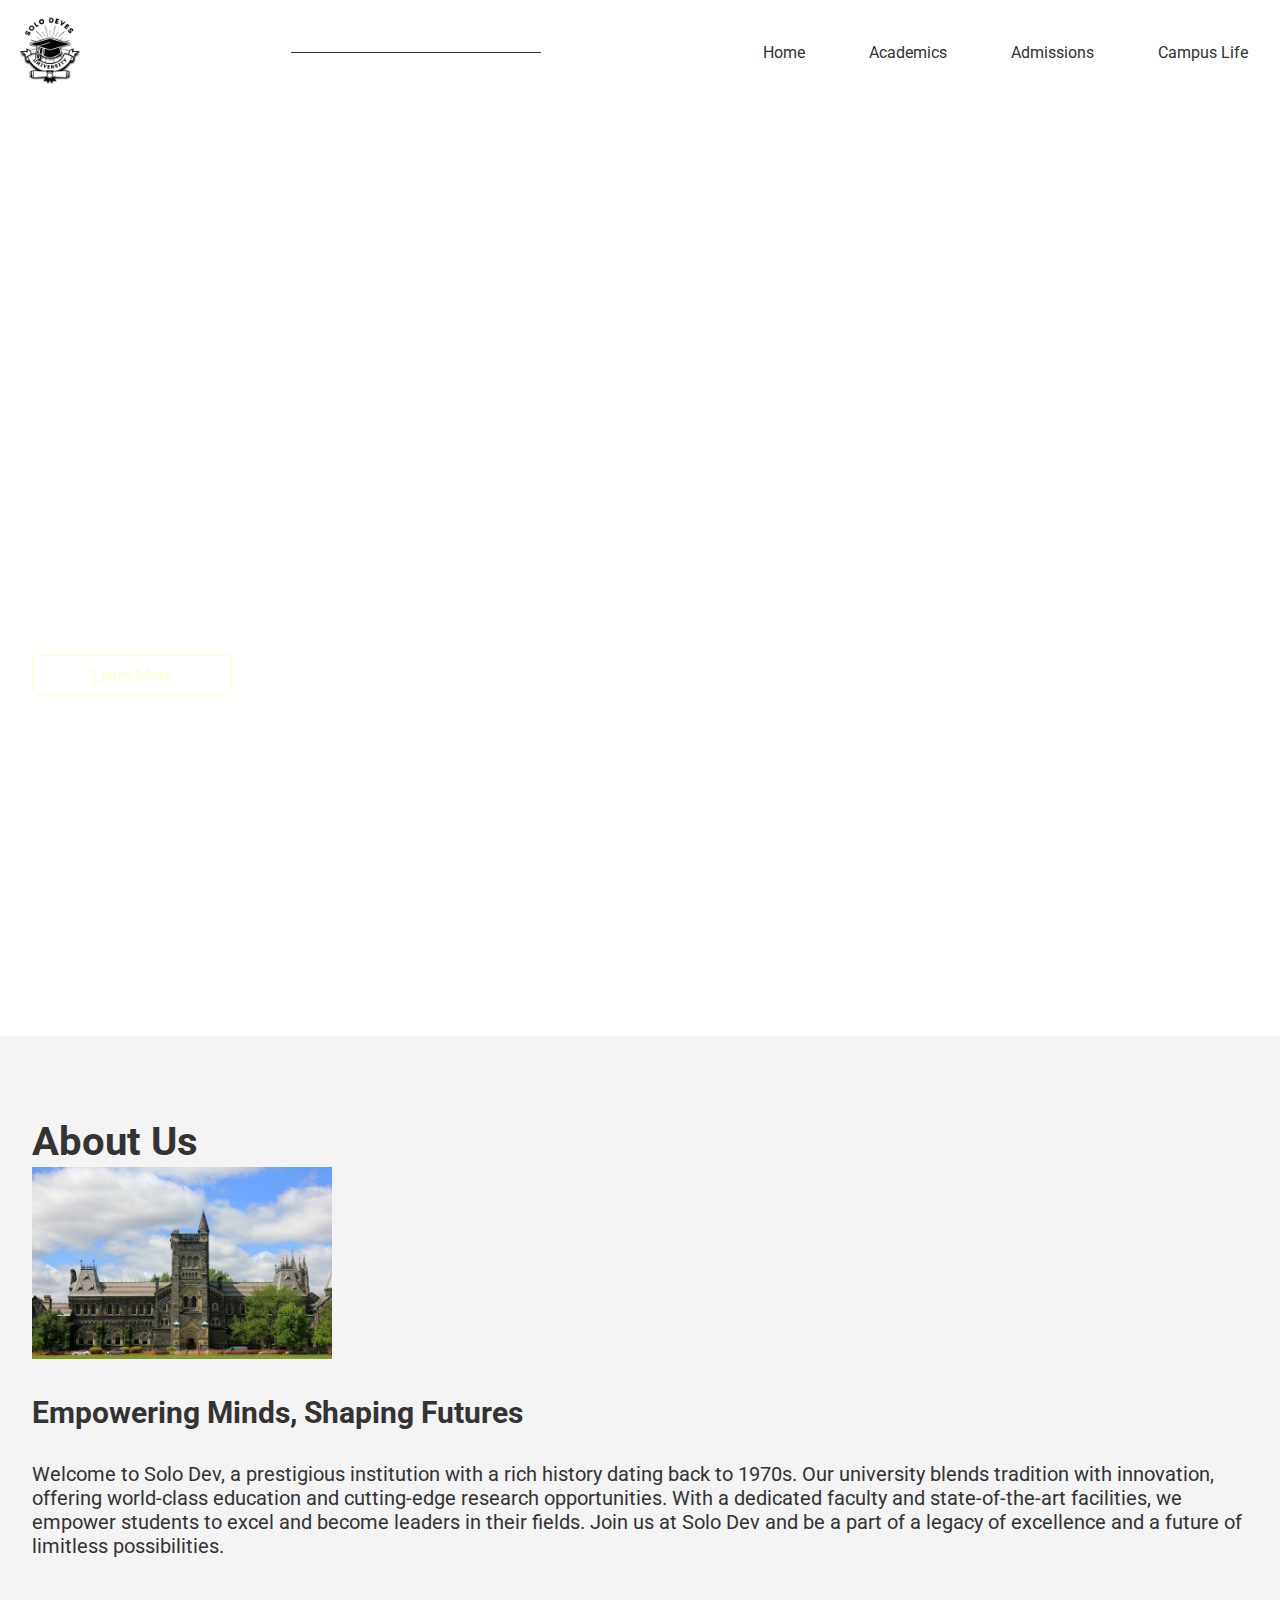
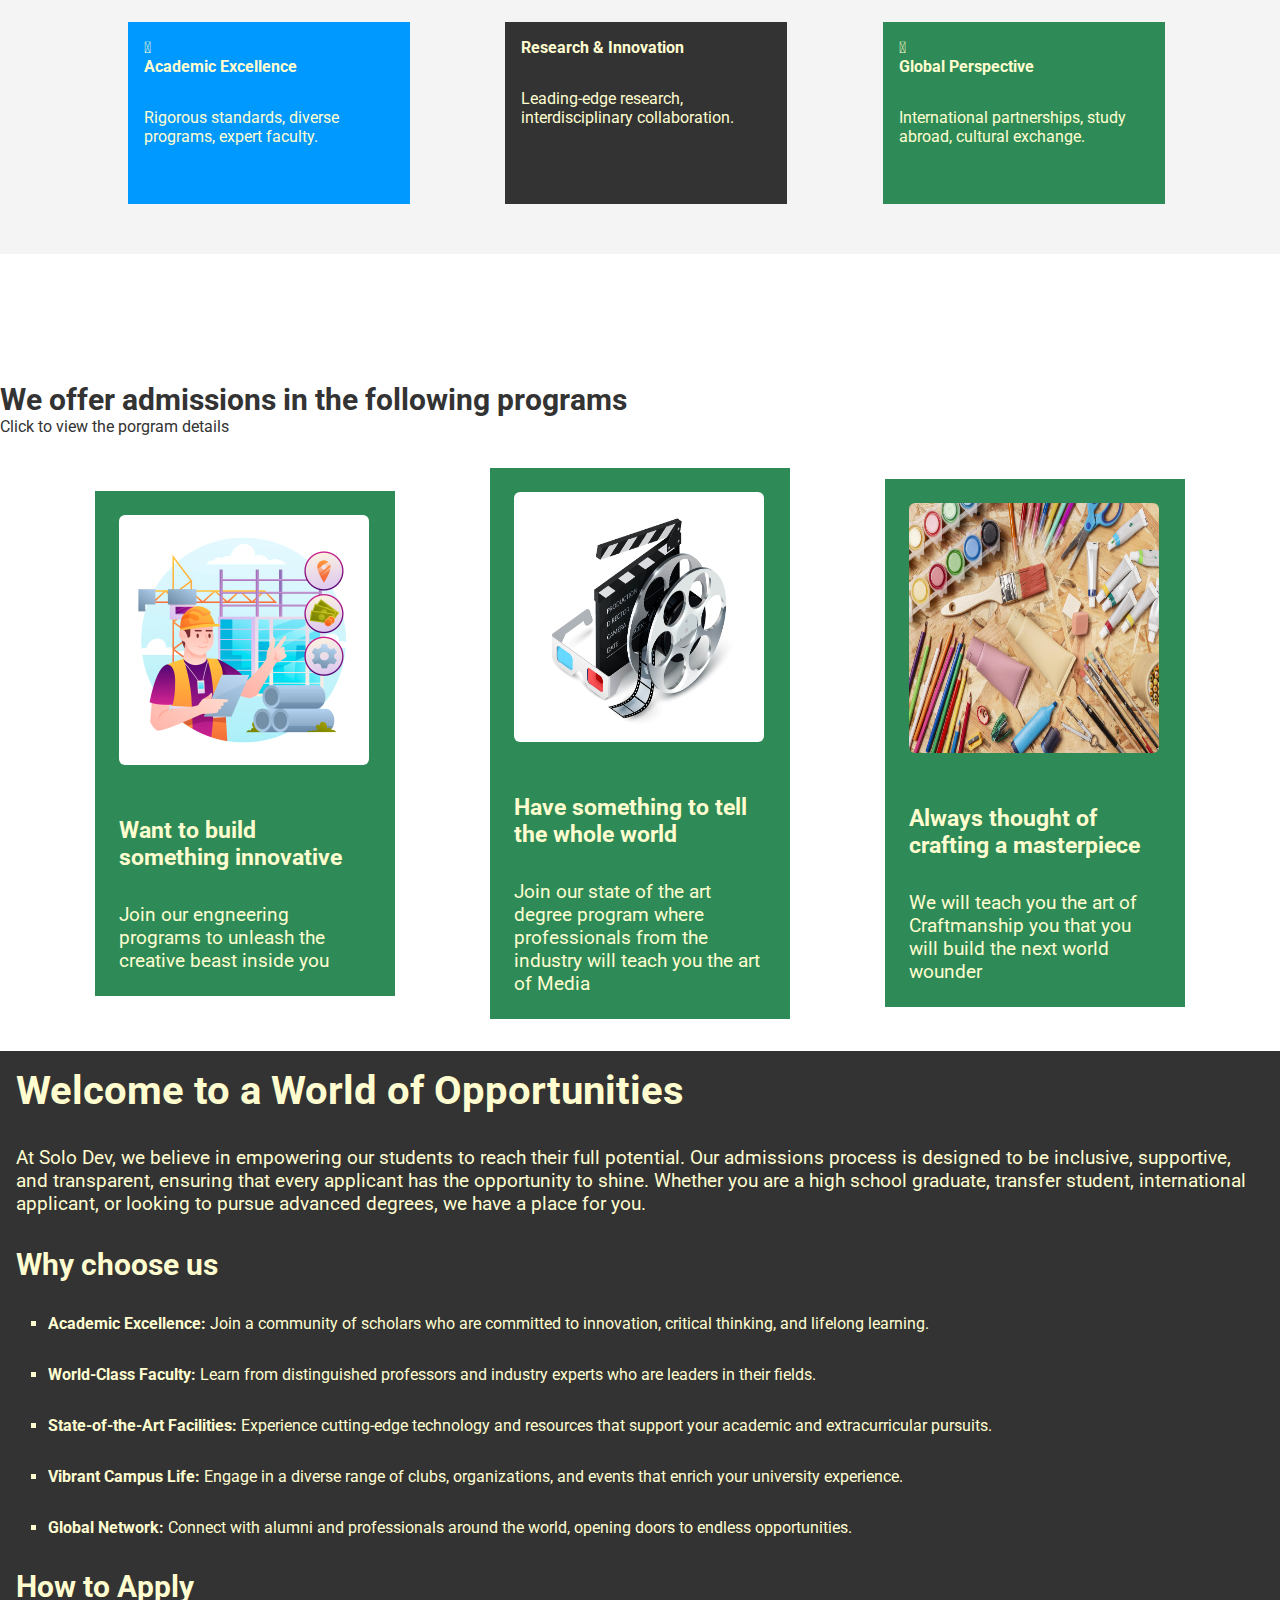
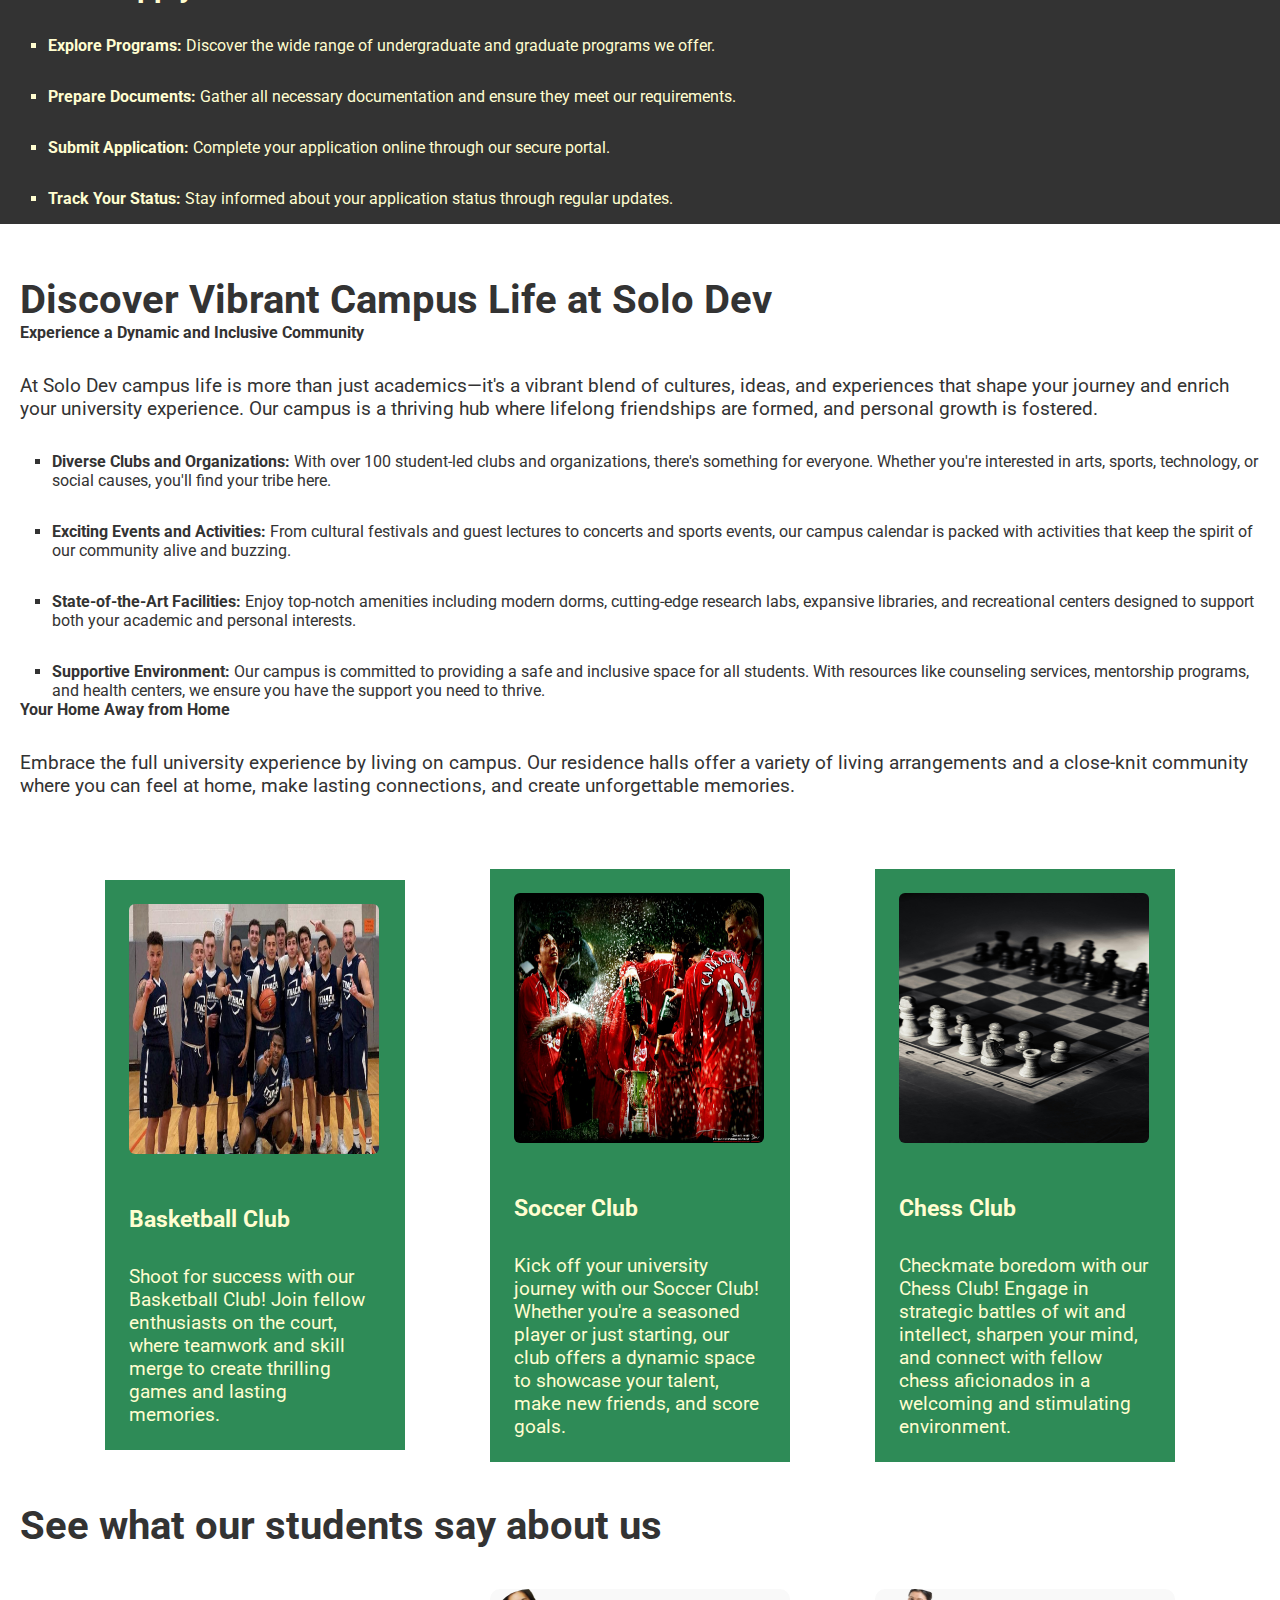
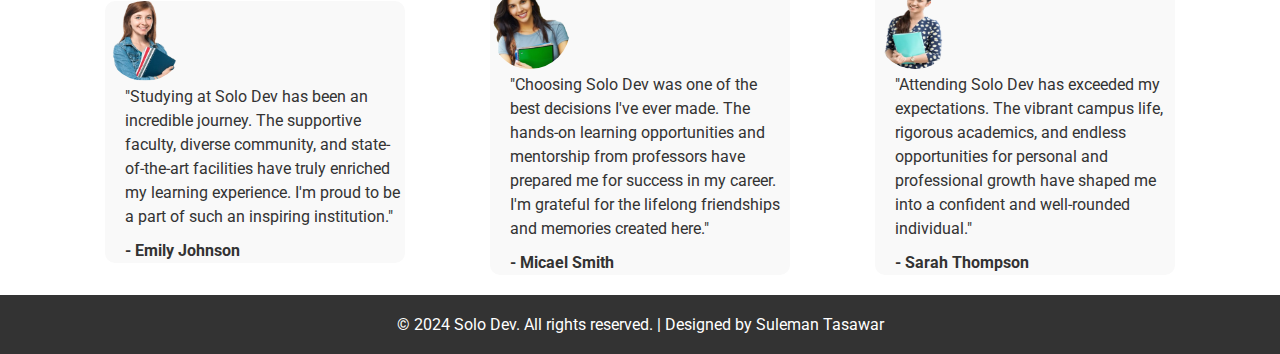
==== commit 10cfc565: "update" ====
--- a/index.html
+++ b/index.html
@@ -62,7 +62,13 @@
     <section id="about-us">
       <div>
         <h2>About Us</h2>
+        <div class="about--img">
+          <img src="./assets/campus-347285_1280.jpg" alt="Campus">
+        </div>
         <h3>Empowering Minds, Shaping Futures</h3>
+        <p>Welcome to Solo Dev, a prestigious institution with a rich history dating back to 1970s.
+           Our university blends tradition with innovation, offering world-class
+            education and cutting-edge research opportunities. With a dedicated faculty and state-of-the-art facilities, we empower students to excel and become leaders in their fields. Join us at Solo Dev and be a part of a legacy of excellence and a future of limitless possibilities.</p>
       </div>
       <div>
         <div  class="animate__animated animate__backInLeft">
@@ -246,7 +252,7 @@
           <img src="./assets/img3.PNG" alt="Sarah Thompson">
           <p>"Attending Solo Dev has exceeded my expectations. The vibrant campus life, rigorous academics, and endless
             opportunities for personal and professional growth have shaped me into a confident and well-rounded
-            individual. I highly recommend this university to anyone seeking an exceptional education."</p>
+            individual."</p>
           <p class="name">- Sarah Thompson</p>
         </div>
       </div>
--- a/style.css
+++ b/style.css
@@ -7,7 +7,7 @@
 :root {
     --primary-color: #333333; /* Charcoal */
     --secondary-color: #2E8B57; /* Forest Green */
-    --accent-color: #87CEEB; /* Sky Blue */
+    --accent-color: #0099ff; /* Sky Blue */
     --highlight-color: #FFFDD0; /* Cream */
     --background-color: #D3D3D3; /* Light Gray */
 }
@@ -156,10 +156,10 @@
 
 /*About Us*/
 #about-us{
-    margin-top: 2rem;
-    /*background: linear-gradient(to bottom, #4682B4, #FF6347);*/
+    padding: 50px 20px;
+    background: #f4f4f4;
+    margin-top: 2rem;
     padding-left: 2rem;
-    height: 400px;
 }
 
 #about-us > div > h2{
@@ -169,9 +169,21 @@
 
 #about-us > div > h3{
     margin-top: 2rem;
-    font-size: 25px;
-    color: var(--primary-color);
-}
+    font-size: 30px;
+    color: var(--primary-color);
+}
+#about-us > div > p{
+    margin-top: 2rem;
+    font-size: 20px;
+    color: var(--primary-color);
+}
+
+.about--img >img{
+    margin-top: 2px;
+    max-width: 300px;
+    max-height: 300px;
+}
+
 
 #about-us > div:nth-of-type(2){
     margin-top: 4rem;
@@ -208,12 +220,10 @@
         margin-top: 3rem;
     }
 }
+
 /*Academics*/
 #academics{
-    margin-top: 4rem;
-    padding: 2rem;
-    /*background: linear-gradient(to bottom, #800080, #FFD700);*/
-
+    margin-top: 8rem;
 }
 
 .academics--info>h1{
@@ -232,19 +242,17 @@
 .ademics--degree1,
 .ademics--degree2,
 .ademics--degree3{
-    margin-bottom: 2rem;
     width: 300px;
     background: var(--secondary-color);
     color: var(--highlight-color);
 }
 .degree>div{
     padding: 1.5rem;
+
+}
+.degree>div>img{
     width: 250px;
     height: 250px;
-}
-.degree>div>img{
-    width: 100%;
-    height: 100%;
     border-radius: 6px;
 }
 .ademics--degree--info>h3{
@@ -314,7 +322,7 @@
 
 .testimonial {
     background-color: #f9f9f9;
-    width: 200px;
+    width: 300px;
     border-radius: 10px;
     color: var(--primary-color);
 }
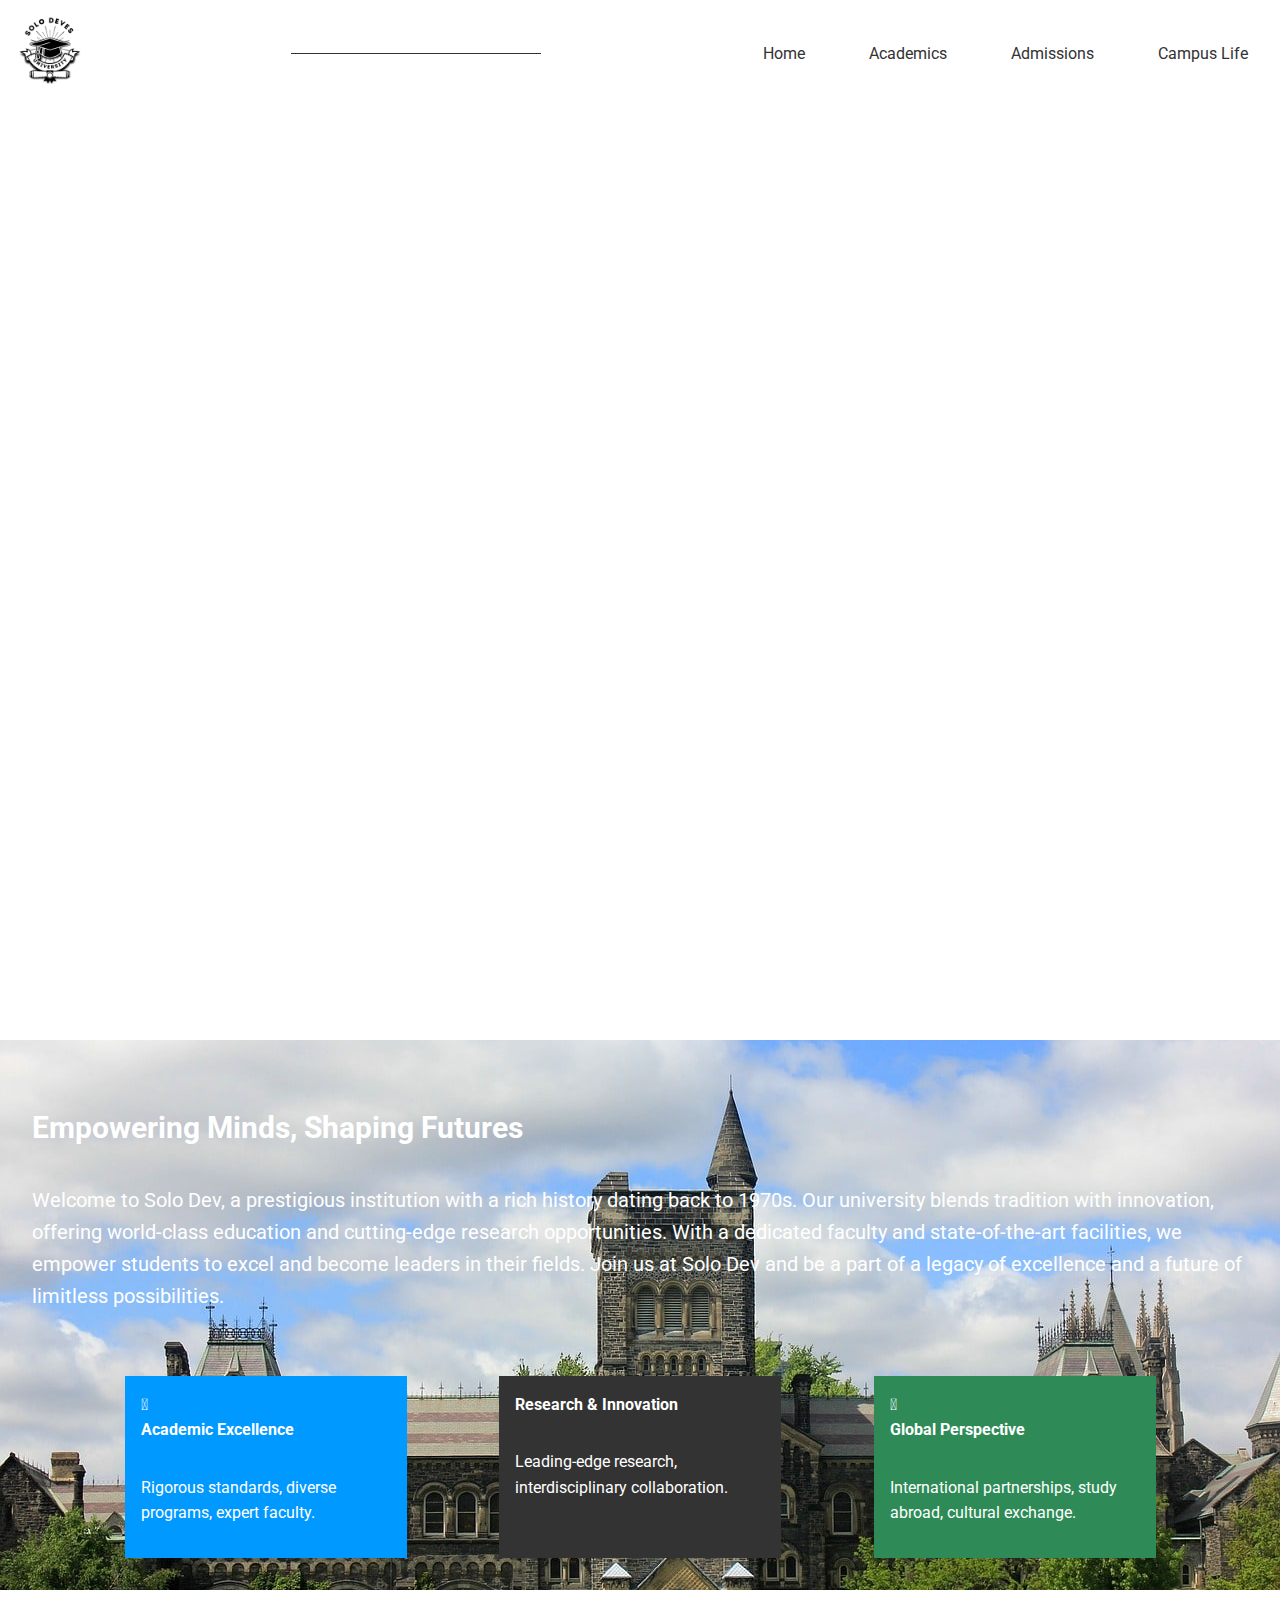
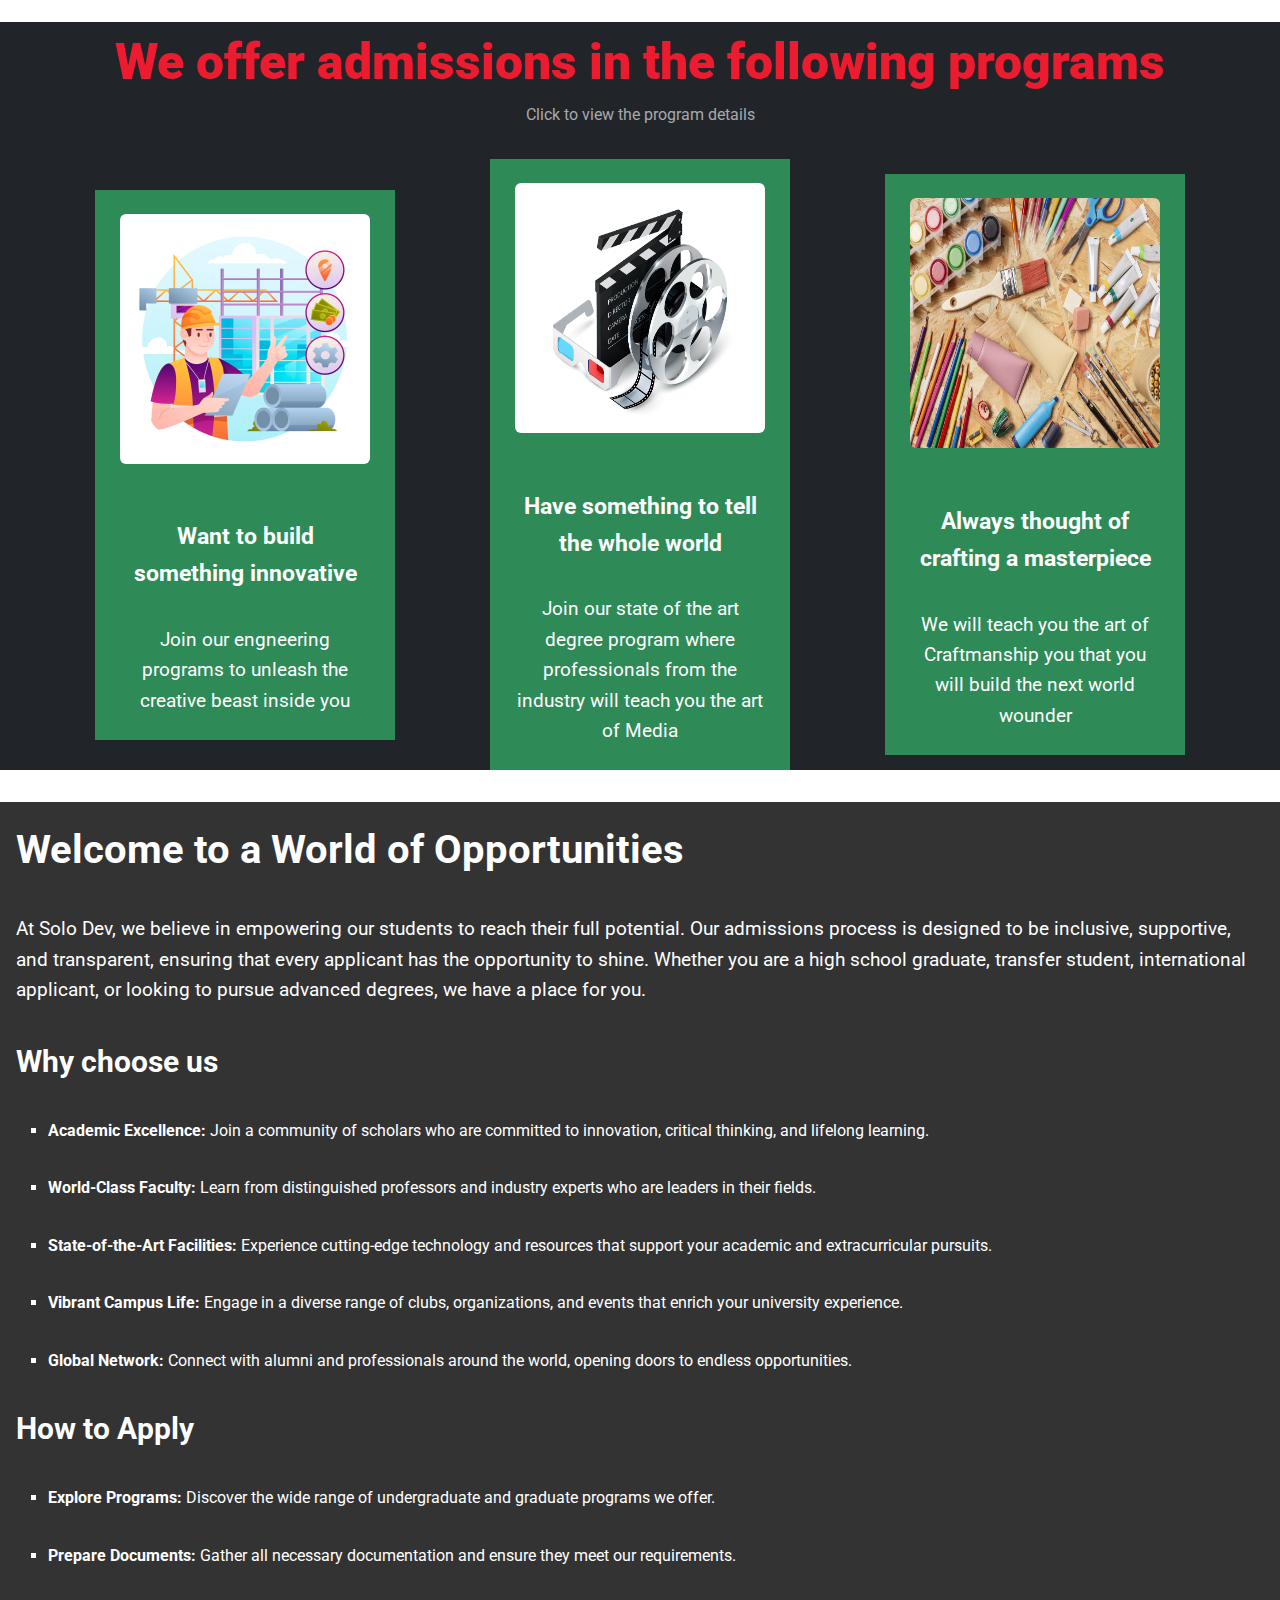
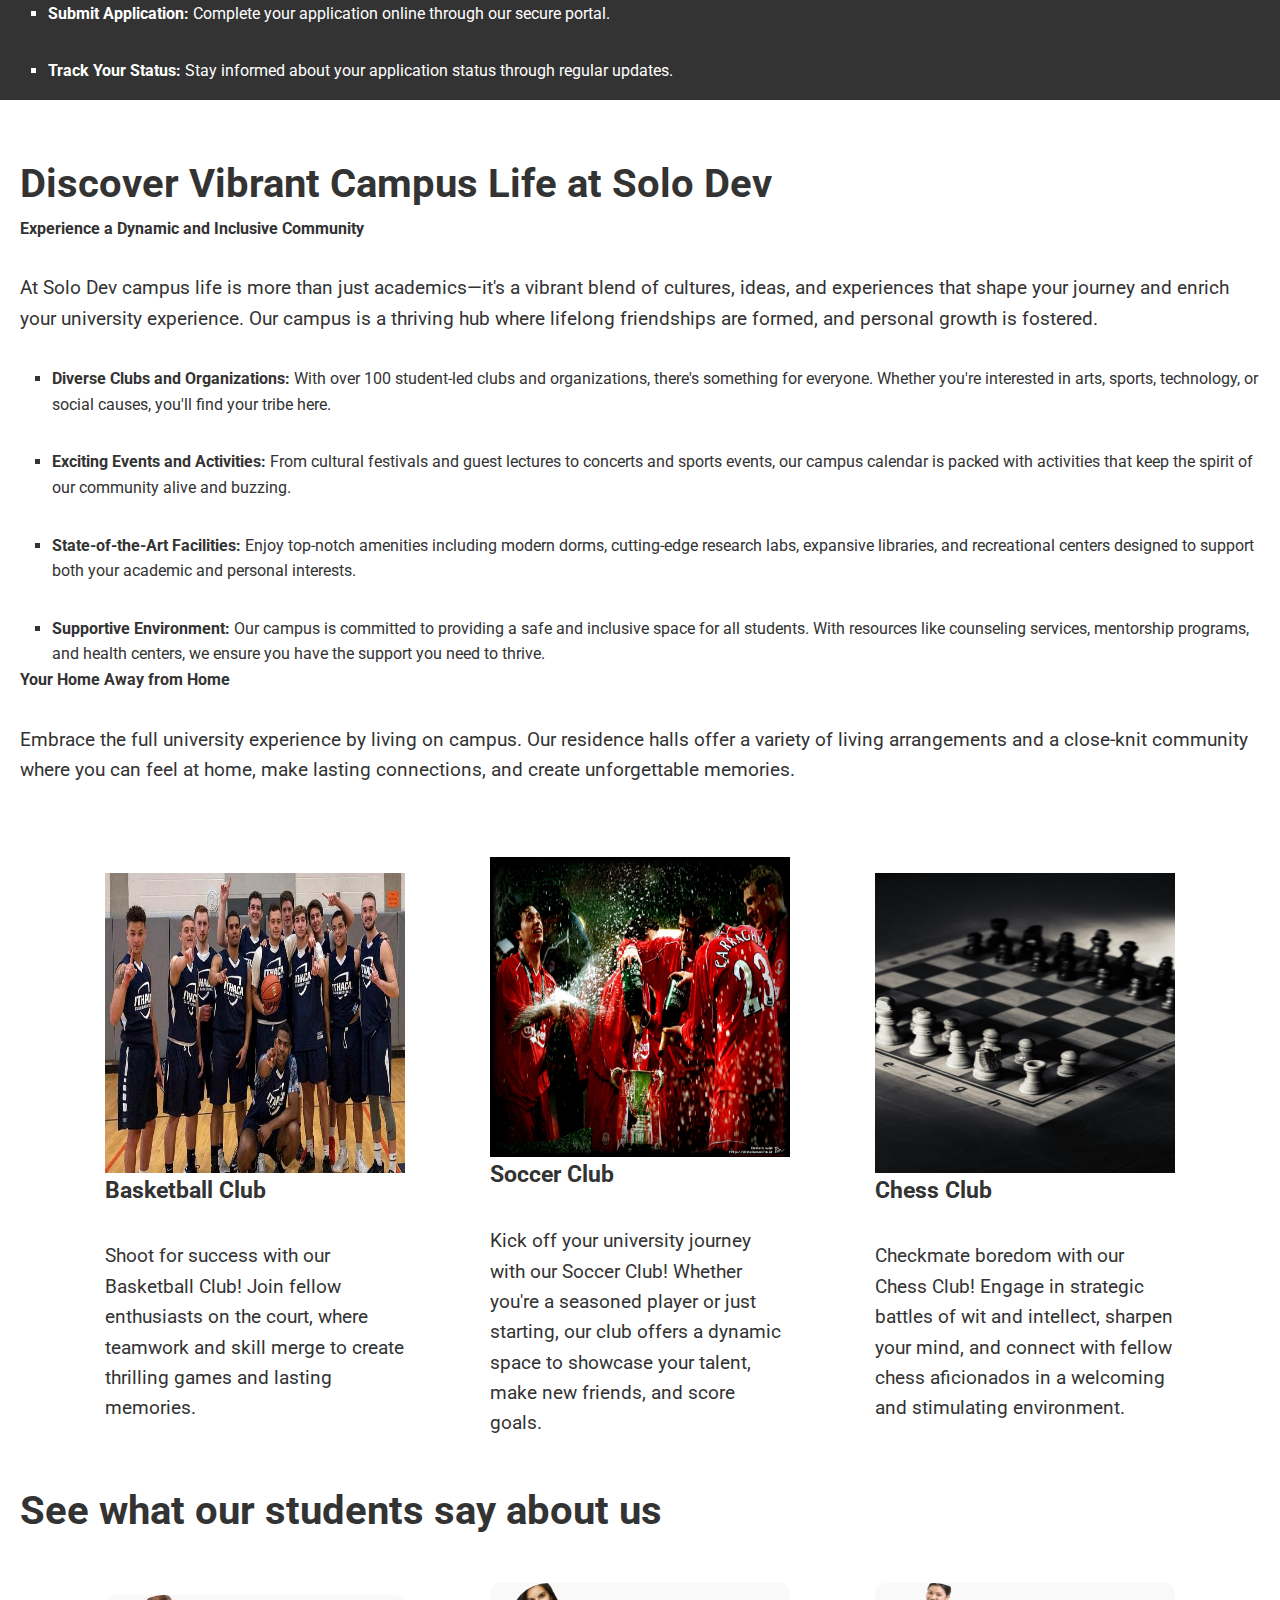
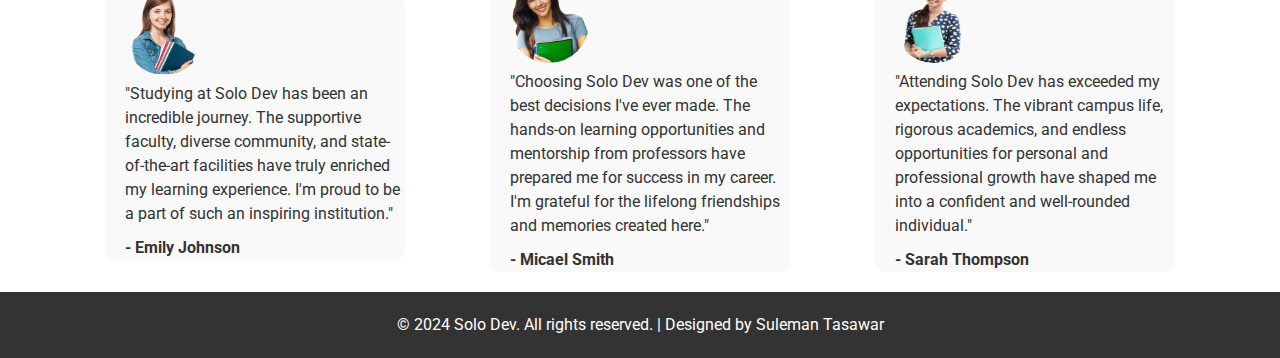
==== commit c5429eb2: "added-internal-page" ====
--- a/index.html
+++ b/index.html
@@ -1,268 +1,385 @@
 <!DOCTYPE html>
 <html lang="en">
-
-<head>
-  <meta charset="UTF-8" />
-  <meta name="viewport" content="width=device-width, initial-scale=1.0" />
-  <link rel="preconnect" href="https://fonts.googleapis.com" />
-  <link rel="preconnect" href="https://fonts.gstatic.com" crossorigin />
-  <link href="https://fonts.googleapis.com/css2?family=Roboto:wght@400;700;900&display=swap" rel="stylesheet" />
-  <link rel="stylesheet" href="https://cdnjs.cloudflare.com/ajax/libs/font-awesome/4.7.0/css/font-awesome.min.css">
-  <link
-    rel="stylesheet"
-    href="https://cdnjs.cloudflare.com/ajax/libs/animate.css/4.1.1/animate.min.css"
-  />
-  <link rel="stylesheet" href="style.css" />
-  <title>Document</title>
-</head>
-
-<body>
-  <header class="nav--bar">
-    <div class="logo">
-      <img src="./assets/Black and White Minimalist University Badge Logo.png" alt="University Logo" />
-    </div>
-
-    <div class="line"></div>
-    <div class="hamburger">
-      <?xml version="1.0" encoding="utf-8"?><!-- Uploaded to: SVG Repo, www.svgrepo.com, Generator: SVG Repo Mixer Tools -->
-      <svg width="30px" height="30px" viewBox="0 -0.5 25 25" fill="none" xmlns="http://www.w3.org/2000/svg">
-        <path
-          d="M5.5 11.75C5.08579 11.75 4.75 12.0858 4.75 12.5C4.75 12.9142 5.08579 13.25 5.5 13.25V11.75ZM19.5 13.25C19.9142 13.25 20.25 12.9142 20.25 12.5C20.25 12.0858 19.9142 11.75 19.5 11.75V13.25ZM5.5 7.75C5.08579 7.75 4.75 8.08579 4.75 8.5C4.75 8.91421 5.08579 9.25 5.5 9.25V7.75ZM14.833 9.25C15.2472 9.25 15.583 8.91421 15.583 8.5C15.583 8.08579 15.2472 7.75 14.833 7.75V9.25ZM5.5 15.75C5.08579 15.75 4.75 16.0858 4.75 16.5C4.75 16.9142 5.08579 17.25 5.5 17.25V15.75ZM14.833 17.25C15.2472 17.25 15.583 16.9142 15.583 16.5C15.583 16.0858 15.2472 15.75 14.833 15.75V17.25ZM5.5 13.25H19.5V11.75H5.5V13.25ZM5.5 9.25H14.833V7.75H5.5V9.25ZM5.5 17.25H14.833V15.75H5.5V17.25Z"
-          fill="#000000" />
-      </svg>
-    </div>
-
-    <nav class="nav--links">
-      <ul>
-        <li><a href="">Home</a></li>
-        <li><a href="">Academics</a></li>
-        <li><a href="">Admissions</a></li>
-        <li><a href="">Campus Life</a></li>
-      </ul>
-    </nav>
-  </header>
-  <main>
-    <section id="hero">
-      <video autoplay muted loop>
-        <source src="./assets/Multicolor Students Instagram Reel.mp4" type="video/mp4">
-      </video>
-      <div class="content animate__animated animate__slideInLeft">
-        <h2>Unlock Your Potential with Us</h2>
-        <h1>Discover a World of Opportunities</h1>
-        <p>
-          Join a vibrant community of scholars, innovators, and leaders. At Solo
-          Devs, we offer top-tier education, cutting-edge research, and a campus
-          experience like no other.
-        </p>
-        <button>Learn More</button>
-
+  <head>
+    <meta charset="UTF-8" />
+    <meta name="viewport" content="width=device-width, initial-scale=1.0" />
+    <link rel="preconnect" href="https://fonts.googleapis.com" />
+    <link rel="preconnect" href="https://fonts.gstatic.com" crossorigin />
+    <link
+      href="https://fonts.googleapis.com/css2?family=Roboto:wght@400;700;900&display=swap"
+      rel="stylesheet"
+    />
+    <link
+      rel="stylesheet"
+      href="https://cdnjs.cloudflare.com/ajax/libs/font-awesome/4.7.0/css/font-awesome.min.css"
+    />
+    <link
+      rel="stylesheet"
+      href="https://cdnjs.cloudflare.com/ajax/libs/animate.css/4.1.1/animate.min.css"
+    />
+    <link rel="stylesheet" href="style.css" />
+    <link
+      rel="shortcut icon"
+      href="./assets/Black and White Minimalist University Badge Logo.png"
+      type="image/x-icon"
+    />
+    <title>Solo Dev</title>
+  </head>
+
+  <body>
+    <header class="nav--bar">
+      <div class="logo">
+        <img
+          src="./assets/Black and White Minimalist University Badge Logo.png"
+          alt="University Logo"
+        />
       </div>
-    </section>
-
-    <section id="about-us">
-      <div>
-        <h2>About Us</h2>
-        <div class="about--img">
-          <img src="./assets/campus-347285_1280.jpg" alt="Campus">
-        </div>
-        <h3>Empowering Minds, Shaping Futures</h3>
-        <p>Welcome to Solo Dev, a prestigious institution with a rich history dating back to 1970s.
-           Our university blends tradition with innovation, offering world-class
-            education and cutting-edge research opportunities. With a dedicated faculty and state-of-the-art facilities, we empower students to excel and become leaders in their fields. Join us at Solo Dev and be a part of a legacy of excellence and a future of limitless possibilities.</p>
+
+      <div class="line"></div>
+      <div class="hamburger">
+        <?xml version="1.0" encoding="utf-8"?>
+        <svg
+          width="30px"
+          height="30px"
+          viewBox="0 -0.5 25 25"
+          fill="none"
+          xmlns="http://www.w3.org/2000/svg"
+        >
+          <path
+            d="M5.5 11.75C5.08579 11.75 4.75 12.0858 4.75 12.5C4.75 12.9142 5.08579 13.25 5.5 13.25V11.75ZM19.5 13.25C19.9142 13.25 20.25 12.9142 20.25 12.5C20.25 12.0858 19.9142 11.75 19.5 11.75V13.25ZM5.5 7.75C5.08579 7.75 4.75 8.08579 4.75 8.5C4.75 8.91421 5.08579 9.25 5.5 9.25V7.75ZM14.833 9.25C15.2472 9.25 15.583 8.91421 15.583 8.5C15.583 8.08579 15.2472 7.75 14.833 7.75V9.25ZM5.5 15.75C5.08579 15.75 4.75 16.0858 4.75 16.5C4.75 16.9142 5.08579 17.25 5.5 17.25V15.75ZM14.833 17.25C15.2472 17.25 15.583 16.9142 15.583 16.5C15.583 16.0858 15.2472 15.75 14.833 15.75V17.25ZM5.5 13.25H19.5V11.75H5.5V13.25ZM5.5 9.25H14.833V7.75H5.5V9.25ZM5.5 17.25H14.833V15.75H5.5V17.25Z"
+            fill="#000000"
+          />
+        </svg>
       </div>
-      <div>
-        <div  class="animate__animated animate__backInLeft">
-          <i class="fas fa-university"></i>
-          <h4>Academic Excellence</h4>
-          <p>Rigorous standards, diverse programs, expert faculty.</p>
-        </div>
-        <div class="animate__animated animate__backInUp" >
-          <i class="fas fa-lightbulb"></i>
-          <h4>Research & Innovation</h4>
-          <p>Leading-edge research, interdisciplinary collaboration.</p>
-        </div>
-        <div class="animate__animated animate__backInRight">
-          <i class="fas fa-globe"></i>
-          <h4>Global Perspective</h4>
-          <p>International partnerships, study abroad, cultural exchange.</p>
-        </div>
-      </div>
-    </section>
-    <section id="academics">
-      <div class="academics--info">
-        <h1>We offer admissions in the following programs</h1>
-        <p>Click to view the porgram details</p>
-      </div>
-      <div class="ademics--degree">
-        <!--1st degree-->
-        <div class="degree ademics--degree1">
-          <div>
-            <img src="./assets/8678846.jpg" alt="engneering">
-          </div>
-          <div class="ademics--degree--info">
-            <h3>Want to build something innovative</h3>
-            <p>Join our engneering programs to unleash the creative beast inside you</p>
-          </div>
-        </div>
-        <!--2nd degree-->
-        <div class="degree ademics--degree2">
-          <div>
-            <img src="./assets/12759.jpg" alt="media degree">
-          </div>
-          <div class="ademics--degree--info">
-            <h3>Have something to tell the whole world</h3>
-            <p>Join our state of the art degree program where professionals from the industry will teach you the art of
-              Media</p>
-          </div>
-        </div>
-        <!--2nd degree-->
-        <div class="degree ademics--degree3">
-          <div>
-            <img src="./assets/top-view-assortment-paint-pencils.jpg" alt="Art degree">
-          </div>
-          <div class="ademics--degree--info">
-            <h3>Always thought of crafting a masterpiece</h3>
-            <p>We will teach you the art of Craftmanship you that you will build the next world wounder</p>
-          </div>
-        </div>
-      </div>
-    </section>
-    <section id="admission">
-      <div class="admission--info">
-        <h1>Welcome to a World of Opportunities</h1>
-
-        <p>
-          At Solo Dev, we believe in empowering our students to reach their full potential. Our admissions process is
-          designed to be inclusive, supportive, and transparent, ensuring that every applicant has the opportunity to
-          shine. Whether you are a high school graduate,
-          transfer student, international applicant, or looking to pursue advanced degrees, we have a place for you.
-        </p>
-
-        <h3>Why choose us</h3>
+
+      <nav class="nav--links">
         <ul>
-          <li><strong>Academic Excellence:</strong> Join a community of scholars who are committed to innovation,
-            critical thinking, and lifelong learning.</li>
-          <li><strong>World-Class Faculty: </strong>Learn from distinguished professors and industry experts who are
-            leaders in their fields.</li>
-          <li><strong>State-of-the-Art Facilities:</strong> Experience cutting-edge technology and resources that
-            support your academic and extracurricular pursuits.</li>
-          <li><strong>Vibrant Campus Life:</strong> Engage in a diverse range of clubs, organizations, and events that
-            enrich your university experience.</li>
-          <li><strong>Global Network:</strong> Connect with alumni and professionals around the world, opening doors to
-            endless opportunities.</li>
+          <li><a href="">Home</a></li>
+          <li><a href="">Academics</a></li>
+          <li><a href="">Admissions</a></li>
+          <li><a href="">Campus Life</a></li>
         </ul>
-
-        <h3>How to Apply</h3>
-        <ul>
-          <li><strong>Explore Programs:</strong> Discover the wide range of undergraduate and graduate programs we
-            offer.</li>
-          <li><strong>Prepare Documents:</strong> Gather all necessary documentation and ensure they meet our
-            requirements.</li>
-          <li><strong>Submit Application:</strong> Complete your application online through our secure portal.</li>
-          <li><strong>Track Your Status:</strong> Stay informed about your application status through regular updates.
-          </li>
-        </ul>
-      </div>
-    </section>
-    <section id="campus--life">
-      <div>
-        <h1>Discover Vibrant Campus Life at Solo Dev</h1>
-        <h2>Experience a Dynamic and Inclusive Community</h2>
-        <p>At Solo Dev campus life is more than just academics—it's a vibrant blend of cultures, ideas, and experiences
-          that shape your journey and enrich your
-          university experience. Our campus is a thriving hub where lifelong friendships are formed, and personal growth
-          is fostered.</p>
-        <ul>
-          <li><strong>Diverse Clubs and Organizations:</strong> With over 100 student-led clubs and organizations,
-            there's something for everyone. Whether you're interested in arts, sports, technology, or social causes,
-            you'll find your tribe here.</li>
-          <li><strong>Exciting Events and Activities: </strong>From cultural festivals and guest lectures to concerts
-            and sports events, our campus calendar is packed with activities that keep the spirit of our community alive
-            and buzzing.</li>
-          <li><strong>State-of-the-Art Facilities:</strong> Enjoy top-notch amenities including modern dorms,
-            cutting-edge research labs, expansive libraries, and recreational centers designed to support both your
-            academic and personal interests.</li>
-          <li><strong>Supportive Environment: </strong>Our campus is committed to providing a safe and inclusive space
-            for all students. With resources like counseling services, mentorship programs, and health centers, we
-            ensure you have the support you need to thrive.</li>
-        </ul>
-        <h4>Your Home Away from Home</h4>
-        <p>Embrace the full university experience by living on campus. Our residence halls offer a variety of living
-          arrangements and a close-knit community
-          where you can feel at home, make lasting connections, and create unforgettable memories.</p>
-      </div>
-      <div class="ademics--degree">
-        <!--1st club-->
-        <div class="degree ademics--degree2">
-          <div>
-            <img src="./assets/club-basketball-1024x577-322171186.jpg" alt="media degree">
-          </div>
-          <div class="ademics--degree--info">
-            <h3>Basketball Club</h3>
-            <p>Shoot for success with our Basketball Club! Join fellow enthusiasts on the court, where teamwork and
-              skill merge to create thrilling games and lasting memories.</p>
-          </div>
-        </div>
-        <!--2nd club-->
-        <div class="degree ademics--degree2">
-          <div>
-            <img src="./assets/Football-Clubs-soccer-478104_1024_768-615908730.jpg" alt="media degree">
-          </div>
-          <div class="ademics--degree--info">
-            <h3>Soccer Club</h3>
-            <p>Kick off your university journey with our Soccer Club! Whether you're a seasoned player or just starting,
-              our club offers a dynamic space to showcase your talent, make new friends, and score goals.</p>
-          </div>
-        </div>
-        <!--3rd club-->
-        <div class="degree ademics--degree2">
-          <div>
-            <img src="./assets/pexels-shamil-muzheidov-949294232-20118845.jpg" alt="media degree">
-          </div>
-          <div class="ademics--degree--info">
-            <h3>Chess Club</h3>
-            <p>Checkmate boredom with our Chess Club! Engage in strategic battles of wit and intellect, sharpen your
-              mind, and
-              connect with fellow chess aficionados in a welcoming and stimulating environment.
+      </nav>
+    </header>
+    <main>
+      <section id="hero">
+        <video autoplay muted loop>
+          <source
+            src="./assets/Multicolor Students Instagram Reel.mp4"
+            type="video/mp4"
+          />
+        </video>
+        <div class="content animate__animated animate__slideInLeft">
+          <h2>Unlock Your Potential with Us</h2>
+          <h1>Discover a World of Opportunities</h1>
+          <p>
+            Join a vibrant community of scholars, innovators, and leaders. At
+            Solo Devs, we offer top-tier education, cutting-edge research, and a
+            campus experience like no other.
+          </p>
+          <button>Learn More</button>
+        </div>
+      </section>
+
+      <section id="about-us">
+        <div>
+          <h3>Empowering Minds, Shaping Futures</h3>
+          <p>
+            Welcome to Solo Dev, a prestigious institution with a rich history
+            dating back to 1970s. Our university blends tradition with
+            innovation, offering world-class education and cutting-edge research
+            opportunities. With a dedicated faculty and state-of-the-art
+            facilities, we empower students to excel and become leaders in their
+            fields. Join us at Solo Dev and be a part of a legacy of excellence
+            and a future of limitless possibilities.
+          </p>
+        </div>
+        <div>
+          <div class="animate__animated animate__backInLeft">
+            <i class="fas fa-university"></i>
+            <h4>Academic Excellence</h4>
+            <p>Rigorous standards, diverse programs, expert faculty.</p>
+          </div>
+          <div class="animate__animated animate__backInUp">
+            <i class="fas fa-lightbulb"></i>
+            <h4>Research & Innovation</h4>
+            <p>Leading-edge research, interdisciplinary collaboration.</p>
+          </div>
+          <div class="animate__animated animate__backInRight">
+            <i class="fas fa-globe"></i>
+            <h4>Global Perspective</h4>
+            <p>International partnerships, study abroad, cultural exchange.</p>
+          </div>
+        </div>
+      </section>
+      <section id="academics">
+        <div class="academics--info">
+          <h1>We offer admissions in the following programs</h1>
+          <p>Click to view the program details</p>
+        </div>
+        <div class="ademics--degree">
+          <!--1st degree-->
+          <a href="./pages/internal.html">
+            <div class="degree ademics--degree1">
+              <div>
+                <img src="./assets/8678846.jpg" alt="engneering" />
+              </div>
+              <div class="ademics--degree--info">
+                <h3>Want to build something innovative</h3>
+                <p>
+                  Join our engneering programs to unleash the creative beast
+                  inside you
+                </p>
+              </div>
+            </div>
+          </a>
+          <!--2nd degree-->
+          <a href="./pages/internal.html">
+            <div class="degree ademics--degree2">
+              <div>
+                <img src="./assets/12759.jpg" alt="media degree" />
+              </div>
+              <div class="ademics--degree--info">
+                <h3>Have something to tell the whole world</h3>
+                <p>
+                  Join our state of the art degree program where professionals
+                  from the industry will teach you the art of Media
+                </p>
+              </div>
+            </div>
+          </a>
+          <!--2nd degree-->
+          <a href="./pages/internal.html">
+            <div class="degree ademics--degree3">
+              <div>
+                <img
+                  src="./assets/top-view-assortment-paint-pencils.jpg"
+                  alt="Art degree"
+                />
+              </div>
+              <div class="ademics--degree--info">
+                <h3>Always thought of crafting a masterpiece</h3>
+                <p>
+                  We will teach you the art of Craftmanship you that you will
+                  build the next world wounder
+                </p>
+              </div>
+            </div>
+          </a>
+        </div>
+      </section>
+      <section id="admission">
+        <div class="admission--info">
+          <h1>Welcome to a World of Opportunities</h1>
+
+          <p>
+            At Solo Dev, we believe in empowering our students to reach their
+            full potential. Our admissions process is designed to be inclusive,
+            supportive, and transparent, ensuring that every applicant has the
+            opportunity to shine. Whether you are a high school graduate,
+            transfer student, international applicant, or looking to pursue
+            advanced degrees, we have a place for you.
+          </p>
+
+          <h3>Why choose us</h3>
+          <ul>
+            <li>
+              <strong>Academic Excellence:</strong> Join a community of scholars
+              who are committed to innovation, critical thinking, and lifelong
+              learning.
+            </li>
+            <li>
+              <strong>World-Class Faculty: </strong>Learn from distinguished
+              professors and industry experts who are leaders in their fields.
+            </li>
+            <li>
+              <strong>State-of-the-Art Facilities:</strong> Experience
+              cutting-edge technology and resources that support your academic
+              and extracurricular pursuits.
+            </li>
+            <li>
+              <strong>Vibrant Campus Life:</strong> Engage in a diverse range of
+              clubs, organizations, and events that enrich your university
+              experience.
+            </li>
+            <li>
+              <strong>Global Network:</strong> Connect with alumni and
+              professionals around the world, opening doors to endless
+              opportunities.
+            </li>
+          </ul>
+
+          <h3>How to Apply</h3>
+          <ul>
+            <li>
+              <strong>Explore Programs:</strong> Discover the wide range of
+              undergraduate and graduate programs we offer.
+            </li>
+            <li>
+              <strong>Prepare Documents:</strong> Gather all necessary
+              documentation and ensure they meet our requirements.
+            </li>
+            <li>
+              <strong>Submit Application:</strong> Complete your application
+              online through our secure portal.
+            </li>
+            <li>
+              <strong>Track Your Status:</strong> Stay informed about your
+              application status through regular updates.
+            </li>
+          </ul>
+        </div>
+      </section>
+      <section id="campus--life">
+        <div>
+          <h1>Discover Vibrant Campus Life at Solo Dev</h1>
+          <h2>Experience a Dynamic and Inclusive Community</h2>
+          <p>
+            At Solo Dev campus life is more than just academics—it's a vibrant
+            blend of cultures, ideas, and experiences that shape your journey
+            and enrich your university experience. Our campus is a thriving hub
+            where lifelong friendships are formed, and personal growth is
+            fostered.
+          </p>
+          <ul>
+            <li>
+              <strong>Diverse Clubs and Organizations:</strong> With over 100
+              student-led clubs and organizations, there's something for
+              everyone. Whether you're interested in arts, sports, technology,
+              or social causes, you'll find your tribe here.
+            </li>
+            <li>
+              <strong>Exciting Events and Activities: </strong>From cultural
+              festivals and guest lectures to concerts and sports events, our
+              campus calendar is packed with activities that keep the spirit of
+              our community alive and buzzing.
+            </li>
+            <li>
+              <strong>State-of-the-Art Facilities:</strong> Enjoy top-notch
+              amenities including modern dorms, cutting-edge research labs,
+              expansive libraries, and recreational centers designed to support
+              both your academic and personal interests.
+            </li>
+            <li>
+              <strong>Supportive Environment: </strong>Our campus is committed
+              to providing a safe and inclusive space for all students. With
+              resources like counseling services, mentorship programs, and
+              health centers, we ensure you have the support you need to thrive.
+            </li>
+          </ul>
+          <h4>Your Home Away from Home</h4>
+          <p>
+            Embrace the full university experience by living on campus. Our
+            residence halls offer a variety of living arrangements and a
+            close-knit community where you can feel at home, make lasting
+            connections, and create unforgettable memories.
+          </p>
+        </div>
+        <div class="ademics--degree">
+          <!--1st club-->
+          <div class="clubs--activity
+          ">
+            <div class="club--img">
+              <img
+                src="./assets/club-basketball-1024x577-322171186.jpg"
+                alt="media degree"
+              />
+            </div>
+            <div class="ademics--degree--info">
+              <h3>Basketball Club</h3>
+              <p>
+                Shoot for success with our Basketball Club! Join fellow
+                enthusiasts on the court, where teamwork and skill merge to
+                create thrilling games and lasting memories.
+              </p>
+            </div>
+          </div>
+          <!--2nd club-->
+          <div class="clubs--activity
+          ">
+            <div class="club--img">
+              <img
+                src="./assets/Football-Clubs-soccer-478104_1024_768-615908730.jpg"
+                alt="media degree"
+              />
+            </div>
+            <div class="ademics--degree--info">
+              <h3>Soccer Club</h3>
+              <p>
+                Kick off your university journey with our Soccer Club! Whether
+                you're a seasoned player or just starting, our club offers a
+                dynamic space to showcase your talent, make new friends, and
+                score goals.
+              </p>
+            </div>
+          </div>
+          <!--3rd club-->
+          <div class="clubs--activity
+          ">
+            <div class="club--img">
+              <img
+                src="./assets/pexels-shamil-muzheidov-949294232-20118845.jpg"
+                alt="media degree"
+              />
+            </div>
+            <div class="ademics--degree--info">
+              <h3>Chess Club</h3>
+              <p>
+                Checkmate boredom with our Chess Club! Engage in strategic
+                battles of wit and intellect, sharpen your mind, and connect
+                with fellow chess aficionados in a welcoming and stimulating
+                environment.
+              </p>
+            </div>
+          </div>
+        </div>
+        <div>
+          <h1>See what our students say about us</h1>
+        </div>
+        <div class="testimonial--section">
+          <div class="testimonial">
+            <img src="./assets/img1.PNG" alt="Emily Johnson" />
+            <p>
+              "Studying at Solo Dev has been an incredible journey. The
+              supportive faculty, diverse community, and state-of-the-art
+              facilities have truly enriched my learning experience. I'm proud
+              to be a part of such an inspiring institution."
             </p>
-          </div>
-        </div>
-      </div>
-      <div>
-        <h1>See what our students say about us</h1>
-      </div>
-      <div class="testimonial--section">
-        <div class="testimonial">
-          <img src="./assets/img1.PNG" alt="Emily Johnson">
-          <p>"Studying at Solo Dev has been an incredible journey. The supportive faculty, diverse community, and
-            state-of-the-art facilities have truly enriched my learning experience. I'm proud to be a part of such an
-            inspiring institution."</p>
-          <p class="name">- Emily Johnson</p>
-        </div>
-
-        <div class="testimonial">
-          <img src="./assets/img2.PNG" alt="Michael Smith">
-          <p>"Choosing Solo Dev was one of the best decisions I've ever made. The hands-on learning opportunities and
-            mentorship from professors have prepared me for success in my career. I'm grateful for the lifelong
-            friendships and memories created here."</p>
-          <p class="name">- Micael Smith</p>
-        </div>
-
-        <div class="testimonial">
-          <img src="./assets/img3.PNG" alt="Sarah Thompson">
-          <p>"Attending Solo Dev has exceeded my expectations. The vibrant campus life, rigorous academics, and endless
-            opportunities for personal and professional growth have shaped me into a confident and well-rounded
-            individual."</p>
-          <p class="name">- Sarah Thompson</p>
-        </div>
-      </div>
-    </section>
-  </main>
-  <footer>
-    <p>&copy; 2024 Solo Dev. All rights reserved. |
-      Designed by <a href="https://github.com/Suleman-Tasawar" target="_blank">Suleman Tasawar</a></p>
-  </footer>
-</body>
-<script src="index.js"></script>
-
-</html>+            <p class="name">- Emily Johnson</p>
+          </div>
+
+          <div class="testimonial">
+            <img src="./assets/img2.PNG" alt="Michael Smith" />
+            <p>
+              "Choosing Solo Dev was one of the best decisions I've ever made.
+              The hands-on learning opportunities and mentorship from professors
+              have prepared me for success in my career. I'm grateful for the
+              lifelong friendships and memories created here."
+            </p>
+            <p class="name">- Micael Smith</p>
+          </div>
+
+          <div class="testimonial">
+            <img src="./assets/img3.PNG" alt="Sarah Thompson" />
+            <p>
+              "Attending Solo Dev has exceeded my expectations. The vibrant
+              campus life, rigorous academics, and endless opportunities for
+              personal and professional growth have shaped me into a confident
+              and well-rounded individual."
+            </p>
+            <p class="name">- Sarah Thompson</p>
+          </div>
+        </div>
+      </section>
+    </main>
+    <footer>
+      <p>
+        &copy; 2024 Solo Dev. All rights reserved. | Designed by
+        <a href="https://github.com/Suleman-Tasawar" target="_blank"
+          >Suleman Tasawar</a
+        >
+      </p>
+    </footer>
+  </body>
+  <script src="index.js"></script>
+</html>
--- a/style.css
+++ b/style.css
@@ -3,12 +3,13 @@
     padding: 0;
     font-size: 16px;
     font-family: "Roboto", sans-serif;
+    line-height: 1.6;
 }
 :root {
     --primary-color: #333333; /* Charcoal */
     --secondary-color: #2E8B57; /* Forest Green */
     --accent-color: #0099ff; /* Sky Blue */
-    --highlight-color: #FFFDD0; /* Cream */
+    --highlight-color: #FFFF; 
     --background-color: #D3D3D3; /* Light Gray */
 }
 
@@ -99,7 +100,7 @@
     display: flex;
     align-items: center;
     justify-content: center;
-    color: #ffffff;
+    color: var(--highlight-color);
 }
 
 /* Video Styles */
@@ -156,33 +157,29 @@
 
 /*About Us*/
 #about-us{
-    padding: 50px 20px;
-    background: #f4f4f4;
-    margin-top: 2rem;
-    padding-left: 2rem;
+    background-image: url("./assets/campus-347285_1280.jpg");
+    background-size: cover;
+    background-position: center;
+    background-repeat: no-repeat;
+    margin-top: 2rem;
+    padding: 2rem;
+    color: var(--highlight-color);
 }
 
 #about-us > div > h2{
     font-size: 40px;
-    color: var(--primary-color);
+    font-weight: 700;
 }
 
 #about-us > div > h3{
     margin-top: 2rem;
     font-size: 30px;
-    color: var(--primary-color);
 }
 #about-us > div > p{
     margin-top: 2rem;
     font-size: 20px;
-    color: var(--primary-color);
-}
-
-.about--img >img{
-    margin-top: 2px;
-    max-width: 300px;
-    max-height: 300px;
-}
+}
+
 
 
 #about-us > div:nth-of-type(2){
@@ -223,15 +220,18 @@
 
 /*Academics*/
 #academics{
-    margin-top: 8rem;
+    background-color: #212529;
+    text-align: center;
+    margin-top: 2rem;
 }
 
 .academics--info>h1{
-    font-size: 30px;
-    color: var(--primary-color);
+    font-size: 50px;
+    font-weight: 900;
+    color: #ed1b2f;
 }
 .academics--info>p{
-    color: var(--primary-color);
+    color: #a7a9ac;
 }
 .ademics--degree{
     margin-top: 2rem;
@@ -314,6 +314,20 @@
     color: var(--primary-color); 
     padding: 20px;
 }
+
+.clubs--activity{
+    width: 300px;
+}
+.club--img{
+    cursor: pointer;
+    width: 300px;
+    height: 300px;
+}
+.club--img>img{
+    width: 100%;
+    height: 100%;
+}
+
 .testimonial--section{
     display: flex;
     justify-content: space-evenly;
@@ -332,6 +346,7 @@
     margin-left: 20px;
 }
 .testimonial img {
+    margin-left: 1.2rem;
     width: 80px;
     height: 80px;
     border-radius: 50%;
@@ -370,3 +385,61 @@
 footer a:hover {
     color: #FFD700; 
 }
+
+/*Internal*/
+.program--info{
+    text-align: center;
+}
+.program--info > h1{
+    font-weight: 700;
+    font-size: 40px;
+    color: #00243a;
+}
+.program--info > p{
+    font-size: 20px;
+    color: #8d8f91;
+}
+
+.container{
+    padding: 1.5rem;
+    margin-top: 2rem;
+    display: grid;
+    grid-template-columns: repeat(3,1fr);
+    grid-template-rows: repeat(3,1fr);
+    gap: 2rem;
+
+}
+
+.degree--title{
+    margin-top: 0.5rem;
+    font-weight: bold;
+    color: #00243a;
+}
+.degree--info{
+    margin-top: 0.5rem;
+    padding: 0.2rem;
+    width: 25px;
+    height: 25px;
+    border: 1px solid #a7a9ac;
+    border-radius: 7px;
+    color: #a7a9ac;
+}
+.degree--img{
+    cursor: pointer;
+    width: 385px;
+    height: 257px;
+}
+.degree--img > img{
+    width: 100%;
+    height: 100%;
+}
+
+@media screen and  ( max-width:978px ) {
+    .container{
+        grid-template-columns: repeat(1,1fr);
+        grid-template-rows: repeat(8,1fr);
+        row-gap: 3rem;
+    
+    }
+    
+}
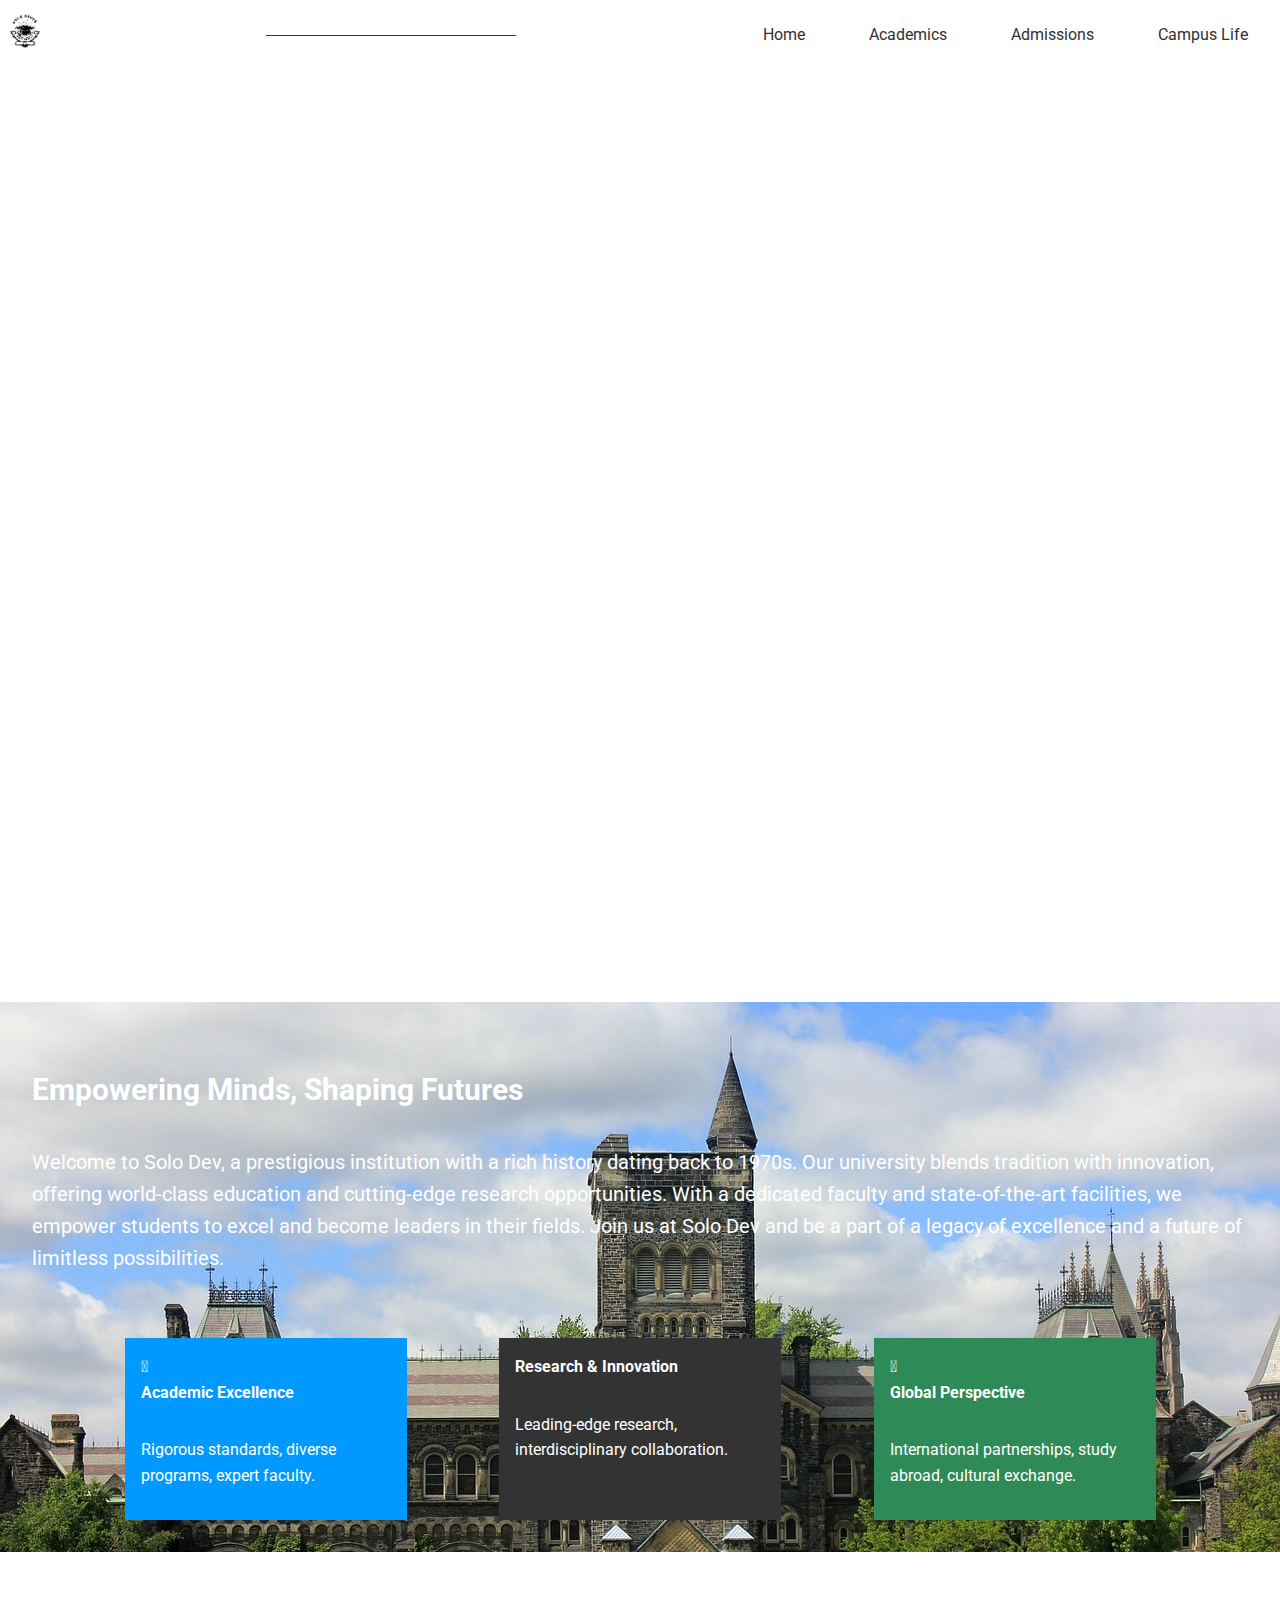
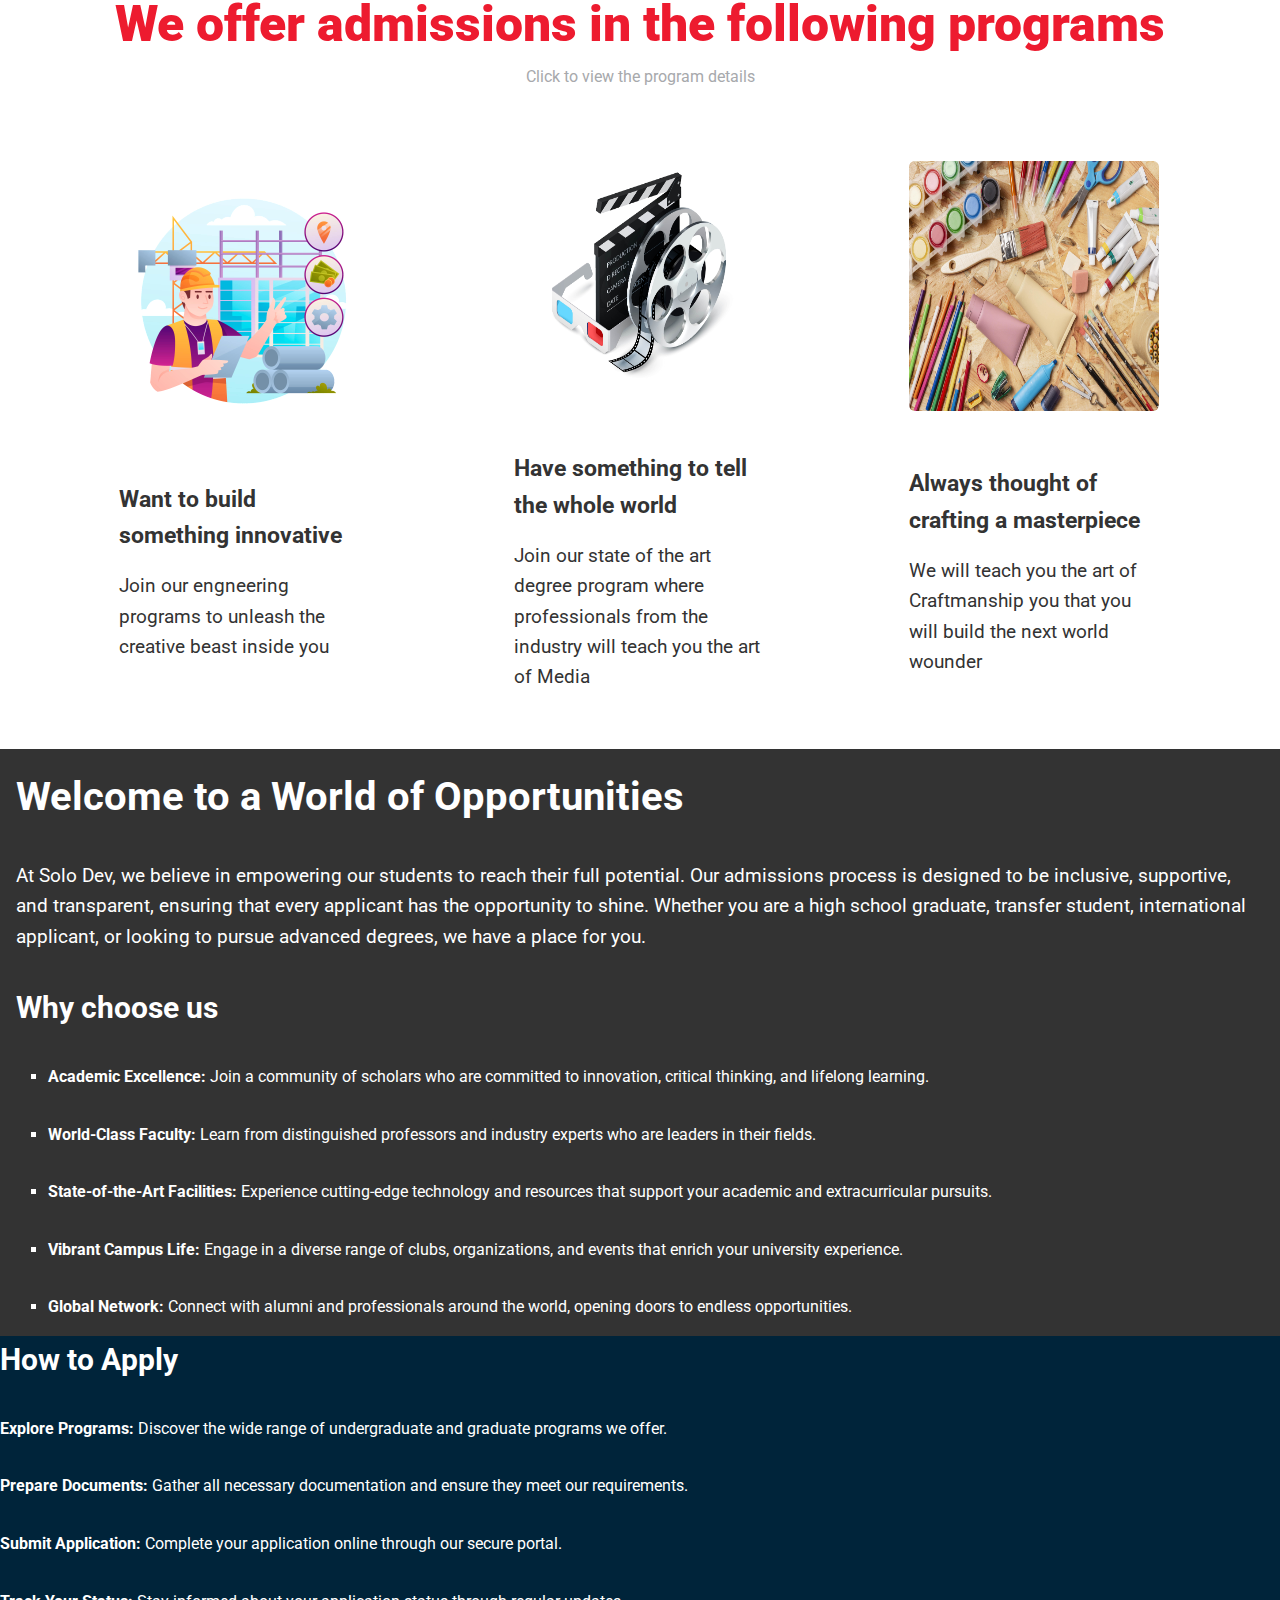
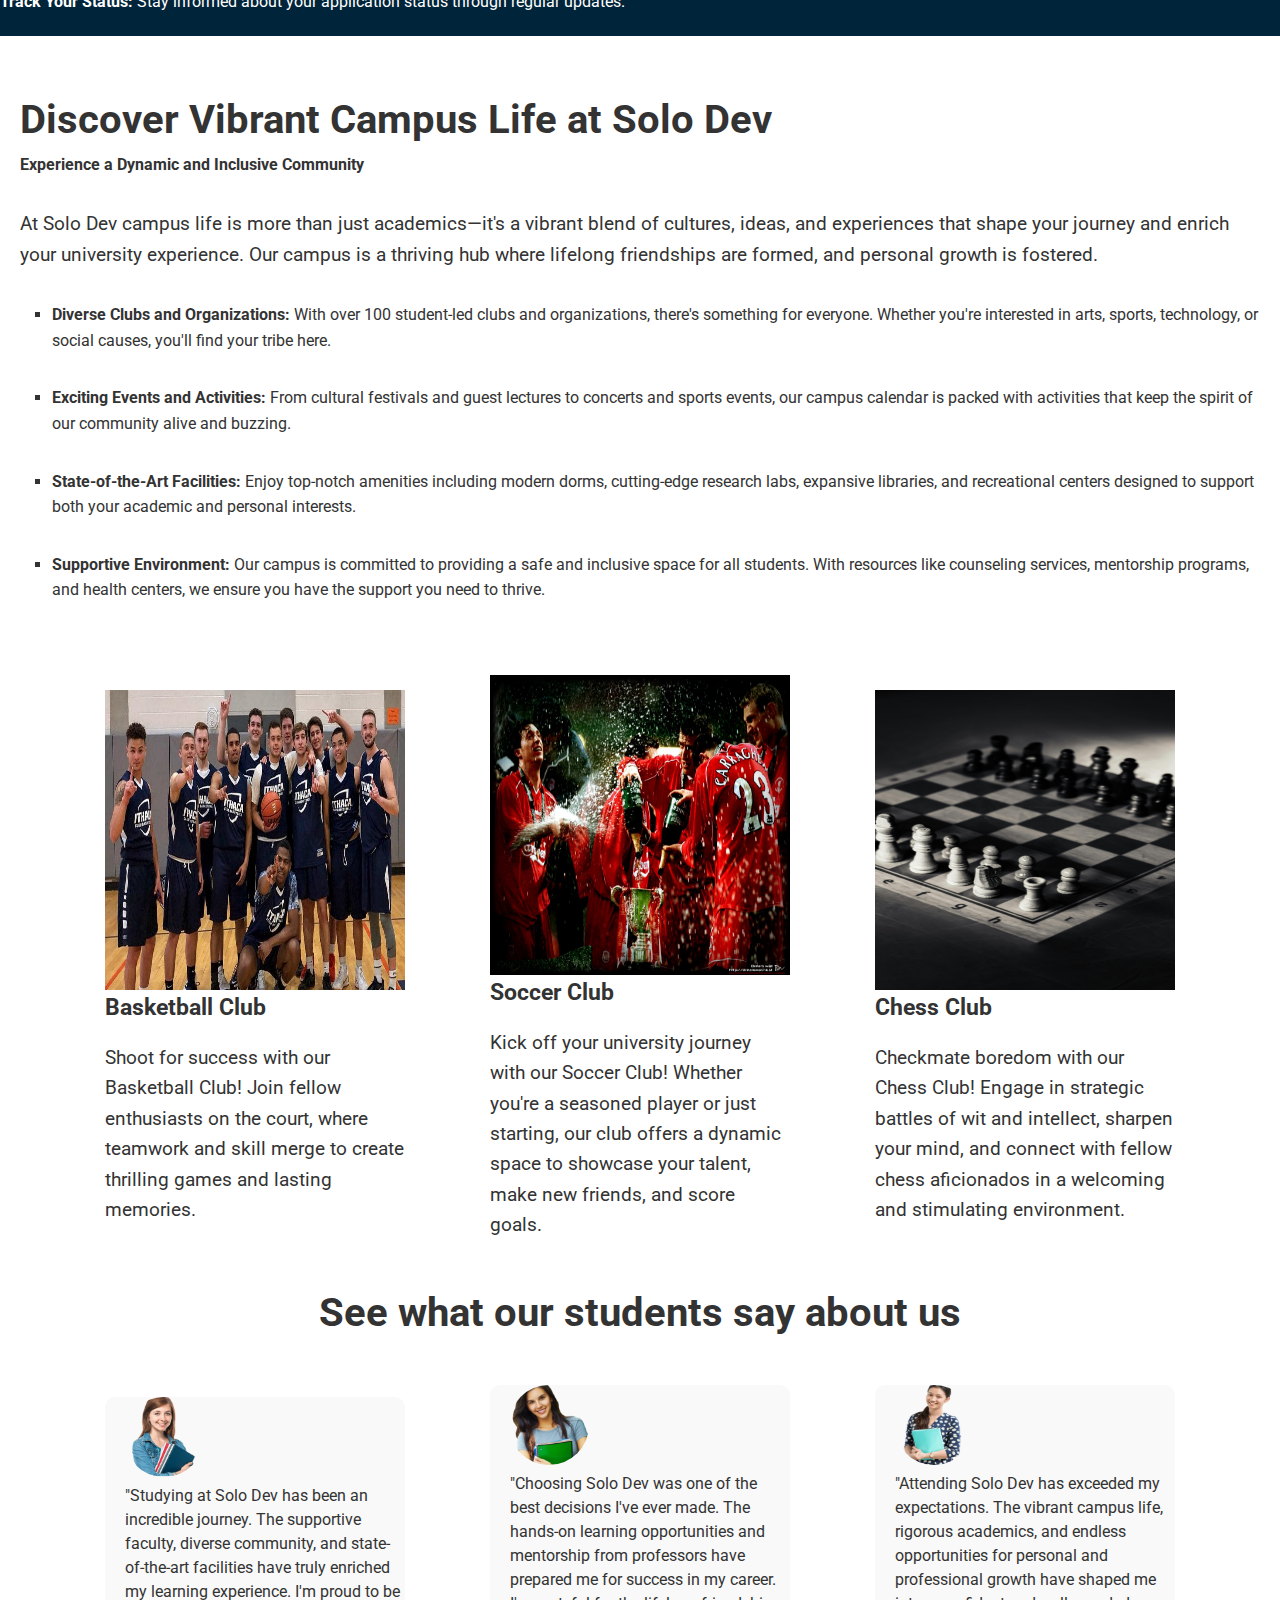
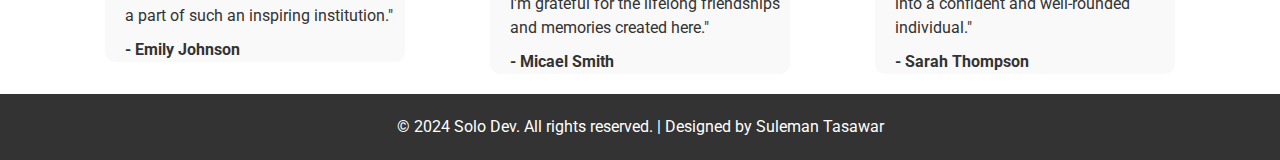
==== commit e7a25e64: "responsivness" ====
--- a/index.html
+++ b/index.html
@@ -54,10 +54,10 @@
 
       <nav class="nav--links">
         <ul>
-          <li><a href="">Home</a></li>
-          <li><a href="">Academics</a></li>
-          <li><a href="">Admissions</a></li>
-          <li><a href="">Campus Life</a></li>
+          <li><a href="#hero">Home</a></li>
+          <li><a href="#academics">Academics</a></li>
+          <li><a href="#admission">Admissions</a></li>
+          <li><a href="#campus--life">Campus Life</a></li>
         </ul>
       </nav>
     </header>
@@ -208,27 +208,29 @@
               opportunities.
             </li>
           </ul>
-
-          <h3>How to Apply</h3>
-          <ul>
-            <li>
-              <strong>Explore Programs:</strong> Discover the wide range of
-              undergraduate and graduate programs we offer.
-            </li>
-            <li>
-              <strong>Prepare Documents:</strong> Gather all necessary
-              documentation and ensure they meet our requirements.
-            </li>
-            <li>
-              <strong>Submit Application:</strong> Complete your application
-              online through our secure portal.
-            </li>
-            <li>
-              <strong>Track Your Status:</strong> Stay informed about your
-              application status through regular updates.
-            </li>
-          </ul>
-        </div>
+        </div>
+          <div class="apply-section">
+            <h3>How to Apply</h3>
+            <ul>
+              <li>
+                <strong>Explore Programs:</strong> Discover the wide range of
+                undergraduate and graduate programs we offer.
+              </li>
+              <li>
+                <strong>Prepare Documents:</strong> Gather all necessary
+                documentation and ensure they meet our requirements.
+              </li>
+              <li>
+                <strong>Submit Application:</strong> Complete your application
+                online through our secure portal.
+              </li>
+              <li>
+                <strong>Track Your Status:</strong> Stay informed about your
+                application status through regular updates.
+              </li>
+            </ul>
+          </div>
+        
       </section>
       <section id="campus--life">
         <div>
@@ -267,13 +269,6 @@
               health centers, we ensure you have the support you need to thrive.
             </li>
           </ul>
-          <h4>Your Home Away from Home</h4>
-          <p>
-            Embrace the full university experience by living on campus. Our
-            residence halls offer a variety of living arrangements and a
-            close-knit community where you can feel at home, make lasting
-            connections, and create unforgettable memories.
-          </p>
         </div>
         <div class="ademics--degree">
           <!--1st club-->
@@ -333,7 +328,7 @@
             </div>
           </div>
         </div>
-        <div>
+        <div style="text-align: center;">
           <h1>See what our students say about us</h1>
         </div>
         <div class="testimonial--section">
--- a/style.css
+++ b/style.css
@@ -23,6 +23,8 @@
 }
 
 .nav--bar{
+    height: 70px;
+    position: sticky;
     display: flex;
     justify-content: space-between;
     align-items: center;
@@ -30,8 +32,8 @@
 
 .logo>img{
     cursor: pointer;
-    width: 100px;
-    height: 100px;
+    width: 50px;
+    height: 50px;
 }
 
 .line{
@@ -48,7 +50,7 @@
     margin: 0 2rem;
 }
 .nav--links li:hover{
-    color: var(--accent-color);
+    color: #00243a;
     text-decoration: underline;
     transition: 0.3ms;
 }
@@ -64,11 +66,11 @@
         display:block;
     }
     .nav--bar{
-        position: relative;
+        position: sticky;
         justify-content: space-between;
     }
     .nav--links{
-        width: 300px;
+        width: 400px;
         background: var(--highlight-color);
         color: var(--primary-color);
         display: none;
@@ -77,7 +79,9 @@
         position: absolute;
         top: 50%;
         right: 0%;
+        left: 80%;
         flex-direction: column;
+        z-index: -1;
     }
     .line{
         display: none;
@@ -220,11 +224,11 @@
 
 /*Academics*/
 #academics{
-    background-color: #212529;
+    margin-top: 2rem;
+}
+.academics--info{
     text-align: center;
-    margin-top: 2rem;
-}
-
+}
 .academics--info>h1{
     font-size: 50px;
     font-weight: 900;
@@ -243,8 +247,7 @@
 .ademics--degree2,
 .ademics--degree3{
     width: 300px;
-    background: var(--secondary-color);
-    color: var(--highlight-color);
+    color: var(--primary-color);
 }
 .degree>div{
     padding: 1.5rem;
@@ -256,7 +259,7 @@
     border-radius: 6px;
 }
 .ademics--degree--info>h3{
-    margin-bottom: 2rem;
+    margin-bottom: 1rem;
     font-size: 23px;
 }
 .ademics--degree--info>p{
@@ -293,6 +296,20 @@
 #campus--life>div>ul>li{
     margin-top: 2rem;
     list-style-type: square;
+}
+
+.apply-section{
+    background: #00243a;
+    color: var(--highlight-color);
+    height: 300px;
+    line-height: 2;
+}
+.apply-section > h3{
+    font-size: 30px;
+}
+
+.apply-section >ul >li{
+    margin-top: 2rem;
 }
 
 @media screen and  ( max-width:978px ) {
@@ -361,9 +378,11 @@
         flex-direction: column;
     }
     .testimonial {
+        width: 250px;
         padding: 20px;
         margin-bottom: 20px;
         display: flex;
+        flex-direction: column;
         align-items: center;
     }
 }
@@ -428,7 +447,7 @@
     cursor: pointer;
     width: 385px;
     height: 257px;
-}
+} 
 .degree--img > img{
     width: 100%;
     height: 100%;
@@ -438,8 +457,13 @@
     .container{
         grid-template-columns: repeat(1,1fr);
         grid-template-rows: repeat(8,1fr);
+        justify-items: center;
+        align-content: center;
         row-gap: 3rem;
     
     }
-    
-}
+    .degree--img{
+        max-width: 250px;
+       max-height: 257px;
+    } 
+}
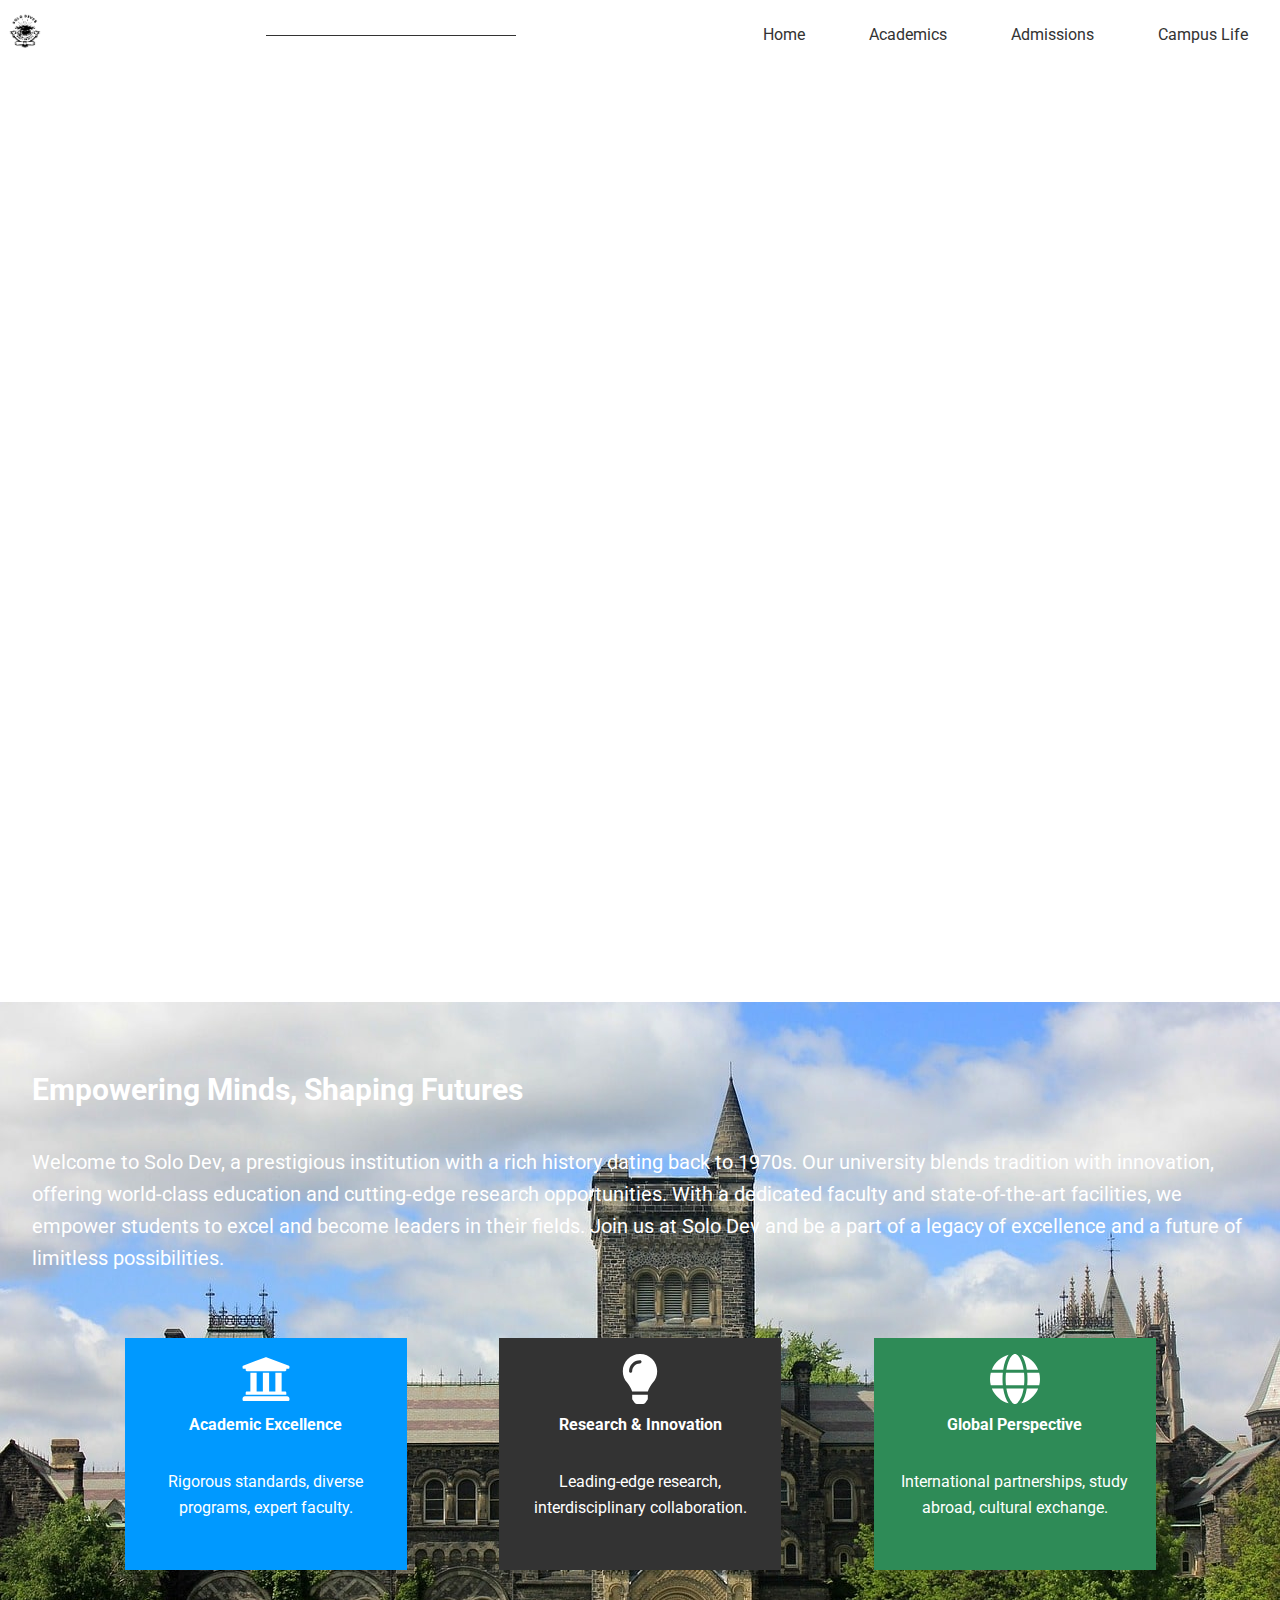
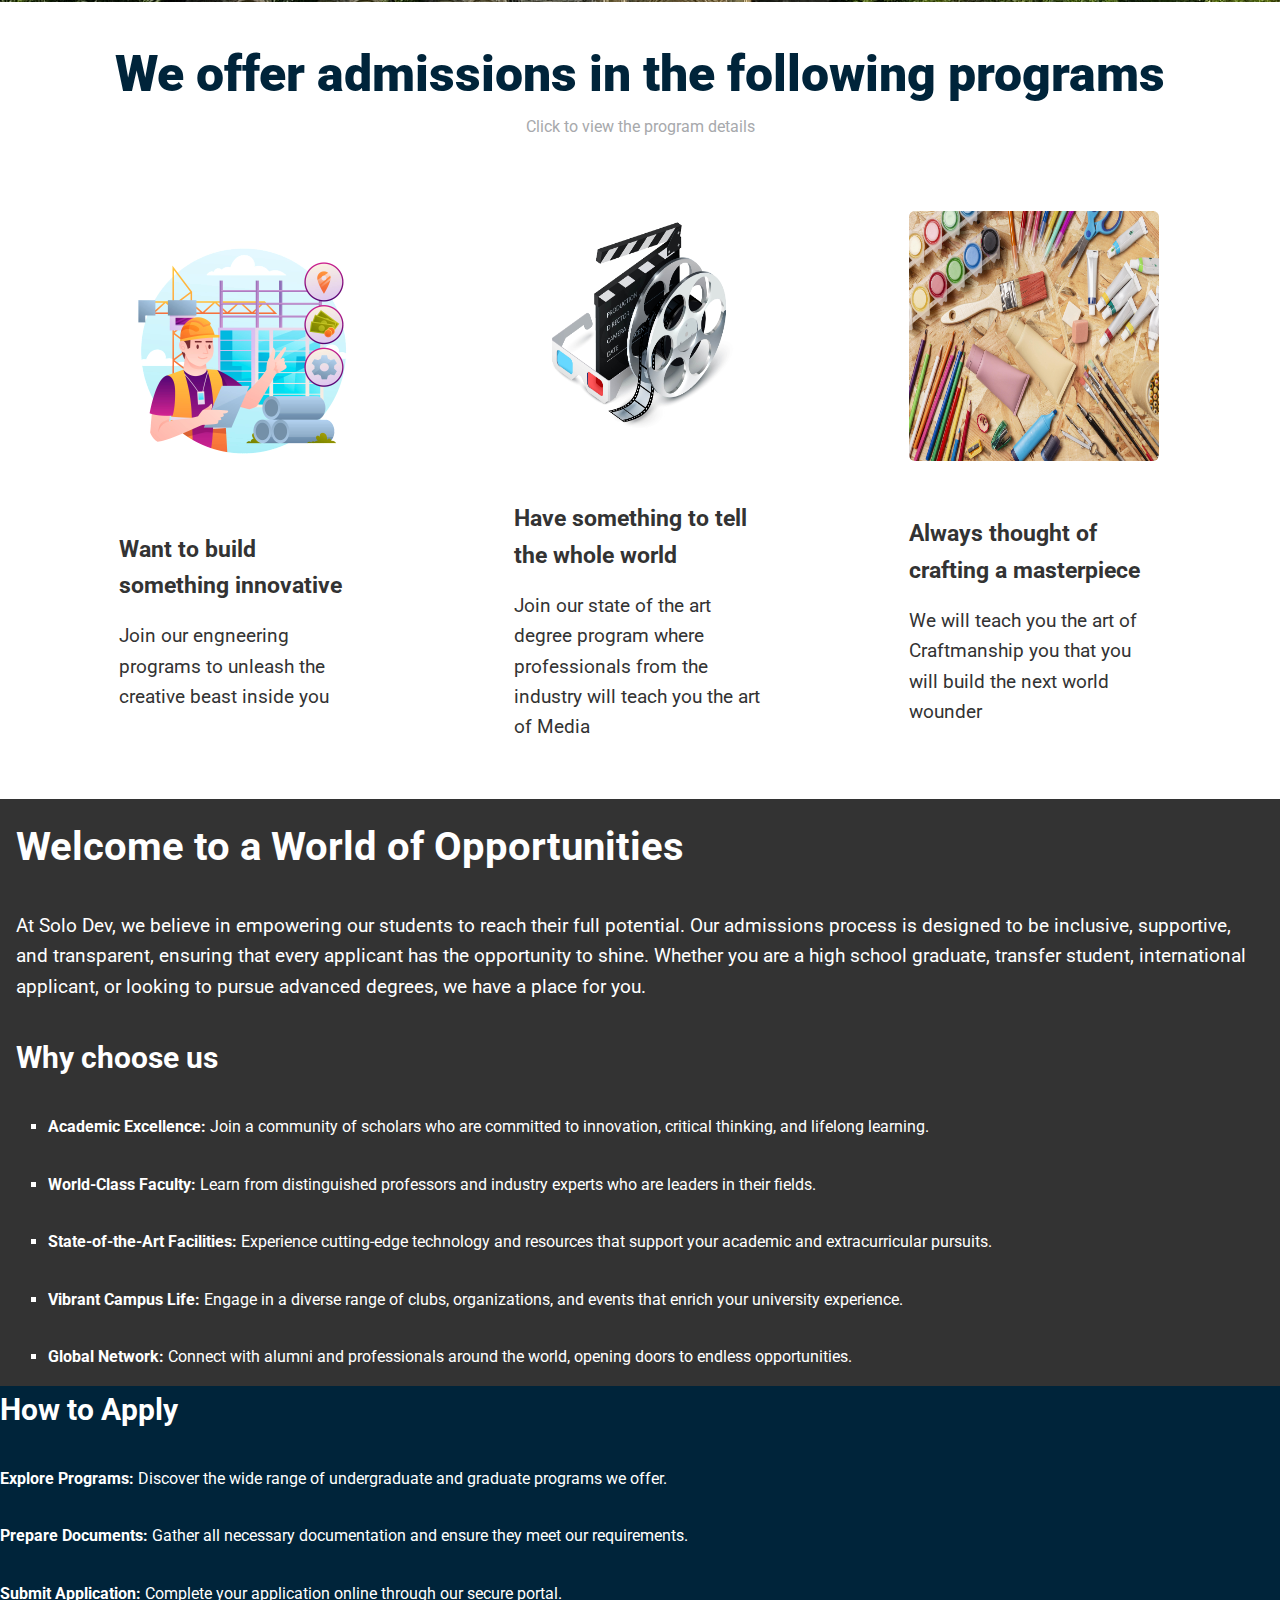
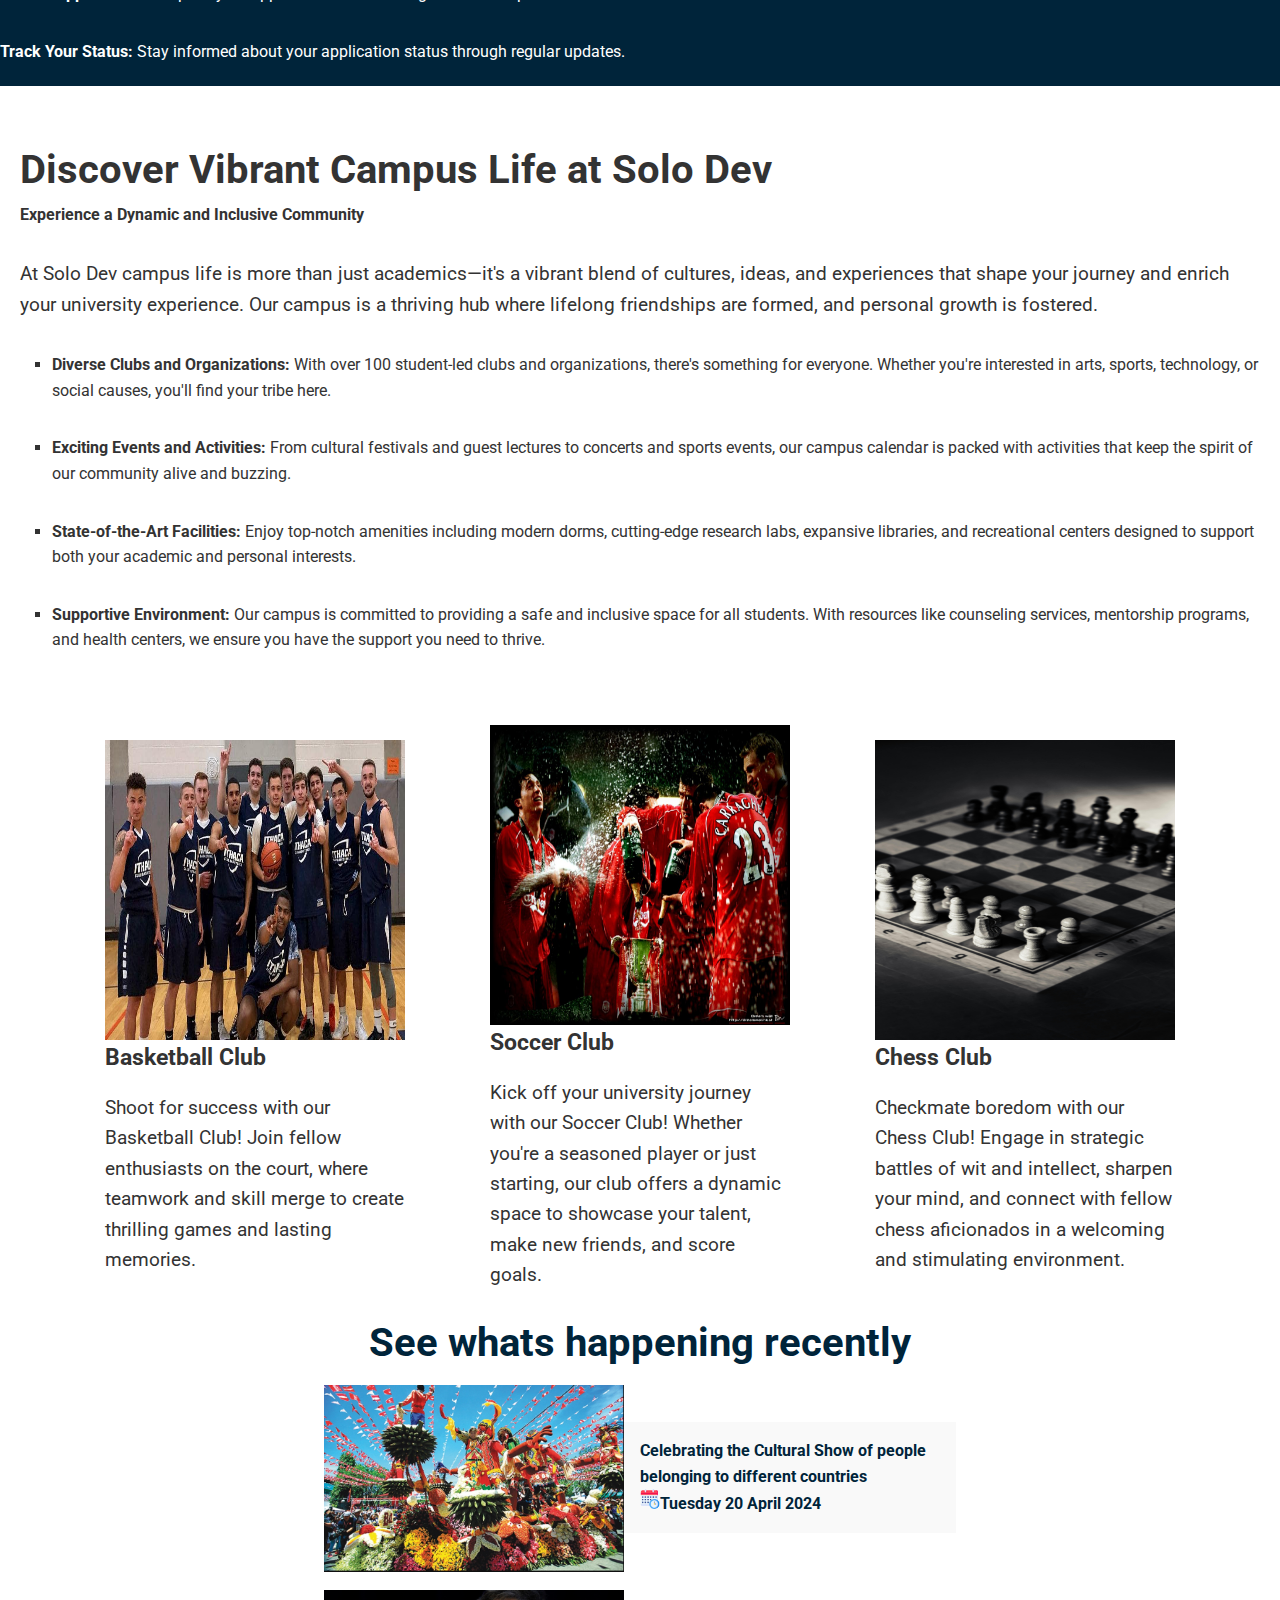
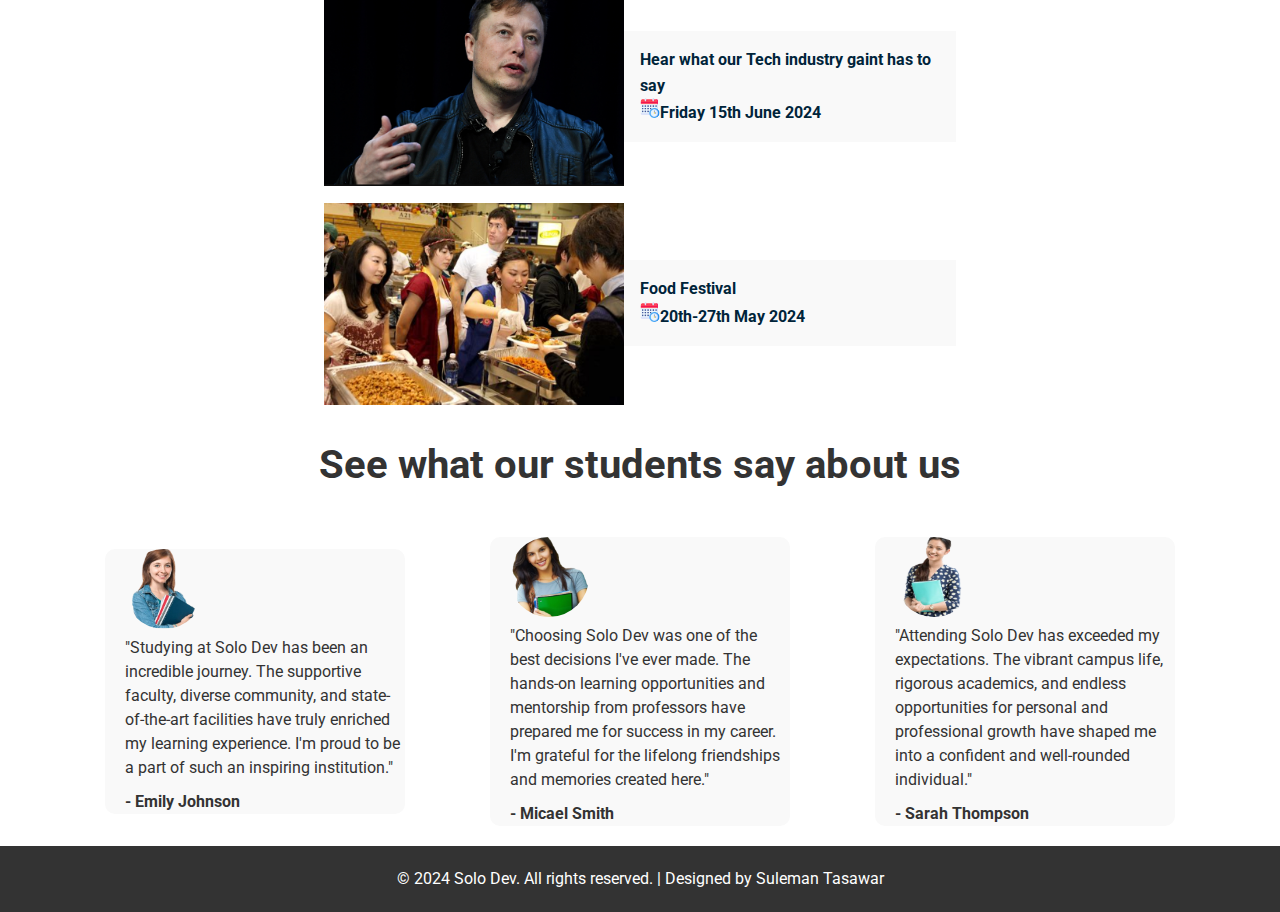
==== commit dd1a5490: "complete" ====
--- a/index.html
+++ b/index.html
@@ -96,17 +96,19 @@
         </div>
         <div>
           <div class="animate__animated animate__backInLeft">
-            <i class="fas fa-university"></i>
+            <div class="fa--icons">
+              <svg xmlns="http://www.w3.org/2000/svg" viewBox="0 0 512 512"><!--!Font Awesome Free 6.5.2 by @fontawesome - https://fontawesome.com License - https://fontawesome.com/license/free Copyright 2024 Fonticons, Inc.--><path d="M496 128v16a8 8 0 0 1 -8 8h-24v12c0 6.6-5.4 12-12 12H60c-6.6 0-12-5.4-12-12v-12H24a8 8 0 0 1 -8-8v-16a8 8 0 0 1 4.9-7.4l232-88a8 8 0 0 1 6.1 0l232 88A8 8 0 0 1 496 128zm-24 304H40c-13.3 0-24 10.7-24 24v16a8 8 0 0 0 8 8h464a8 8 0 0 0 8-8v-16c0-13.3-10.7-24-24-24zM96 192v192H60c-6.6 0-12 5.4-12 12v20h416v-20c0-6.6-5.4-12-12-12h-36V192h-64v192h-64V192h-64v192h-64V192H96z"/></svg>
+            </div>
             <h4>Academic Excellence</h4>
             <p>Rigorous standards, diverse programs, expert faculty.</p>
           </div>
           <div class="animate__animated animate__backInUp">
-            <i class="fas fa-lightbulb"></i>
+            <div class="fa--icons"><svg xmlns="http://www.w3.org/2000/svg" viewBox="0 0 352 512"><!--!Font Awesome Free 6.5.2 by @fontawesome - https://fontawesome.com License - https://fontawesome.com/license/free Copyright 2024 Fonticons, Inc.--><path d="M96.1 454.4c0 6.3 1.9 12.5 5.4 17.7l17.1 25.7a32 32 0 0 0 26.6 14.3h61.7a32 32 0 0 0 26.6-14.3l17.1-25.7a32 32 0 0 0 5.4-17.7l0-38.4H96l.1 38.4zM0 176c0 44.4 16.5 84.9 43.6 115.8 16.5 18.9 42.4 58.2 52.2 91.5 0 .3 .1 .5 .1 .8h160.2c0-.3 .1-.5 .1-.8 9.9-33.2 35.7-72.6 52.2-91.5C335.6 260.9 352 220.4 352 176 352 78.6 272.9-.3 175.5 0 73.4 .3 0 83 0 176zm176-80c-44.1 0-80 35.9-80 80 0 8.8-7.2 16-16 16s-16-7.2-16-16c0-61.8 50.2-112 112-112 8.8 0 16 7.2 16 16s-7.2 16-16 16z"/></svg></div>
             <h4>Research & Innovation</h4>
             <p>Leading-edge research, interdisciplinary collaboration.</p>
           </div>
           <div class="animate__animated animate__backInRight">
-            <i class="fas fa-globe"></i>
+            <div class="fa--icons"><svg xmlns="http://www.w3.org/2000/svg" viewBox="0 0 512 512"><!--!Font Awesome Free 6.5.2 by @fontawesome - https://fontawesome.com License - https://fontawesome.com/license/free Copyright 2024 Fonticons, Inc.--><path d="M352 256c0 22.2-1.2 43.6-3.3 64H163.3c-2.2-20.4-3.3-41.8-3.3-64s1.2-43.6 3.3-64H348.7c2.2 20.4 3.3 41.8 3.3 64zm28.8-64H503.9c5.3 20.5 8.1 41.9 8.1 64s-2.8 43.5-8.1 64H380.8c2.1-20.6 3.2-42 3.2-64s-1.1-43.4-3.2-64zm112.6-32H376.7c-10-63.9-29.8-117.4-55.3-151.6c78.3 20.7 142 77.5 171.9 151.6zm-149.1 0H167.7c6.1-36.4 15.5-68.6 27-94.7c10.5-23.6 22.2-40.7 33.5-51.5C239.4 3.2 248.7 0 256 0s16.6 3.2 27.8 13.8c11.3 10.8 23 27.9 33.5 51.5c11.6 26 20.9 58.2 27 94.7zm-209 0H18.6C48.6 85.9 112.2 29.1 190.6 8.4C165.1 42.6 145.3 96.1 135.3 160zM8.1 192H131.2c-2.1 20.6-3.2 42-3.2 64s1.1 43.4 3.2 64H8.1C2.8 299.5 0 278.1 0 256s2.8-43.5 8.1-64zM194.7 446.6c-11.6-26-20.9-58.2-27-94.6H344.3c-6.1 36.4-15.5 68.6-27 94.6c-10.5 23.6-22.2 40.7-33.5 51.5C272.6 508.8 263.3 512 256 512s-16.6-3.2-27.8-13.8c-11.3-10.8-23-27.9-33.5-51.5zM135.3 352c10 63.9 29.8 117.4 55.3 151.6C112.2 482.9 48.6 426.1 18.6 352H135.3zm358.1 0c-30 74.1-93.6 130.9-171.9 151.6c25.5-34.2 45.2-87.7 55.3-151.6H493.4z"/></svg></div>
             <h4>Global Perspective</h4>
             <p>International partnerships, study abroad, cultural exchange.</p>
           </div>
@@ -328,6 +330,45 @@
             </div>
           </div>
         </div>
+        <!--Events-->
+        <section id="events">
+          <div class="event--info">
+            <h1>See whats happening recently</h1>
+          </div>
+          <div class="events--listing">
+            <!--Listing-->
+            <div class="event">
+              <div class="event--listing-img">
+                <img src="./assets/img.PNG" alt="Cultural fest">
+              </div>
+              <div class="event--listing-info">
+                <h2>Celebrating the Cultural Show of people belonging to different countries </h2>
+                <h3><span><img src="./assets/schedule.png" alt="calender"></span>Tuesday 20 April 2024</h3>
+              </div>
+            </div>
+            <!--Listing-->
+            <div class="event">
+              <div class="event--listing-img">
+                <img src="./assets/image2.PNG" alt="Tech Speech">
+              </div>
+              <div class="event--listing-info">
+                <h2>Hear what our Tech industry gaint has to say</h2>
+                <h3><span><img src="./assets/schedule.png" alt="calender"></span>Friday 15th June 2024</h3>
+              </div>
+            </div>
+            <!--Listing-->
+            <div class="event">
+              <div class="event--listing-img">
+                <img src="./assets/image3.PNG" alt="food fest">
+              </div>
+              <div class="event--listing-info">
+                <h2>Food Festival</h2>
+                <h3><span><img src="./assets/schedule.png" alt="calender">20th-27th May 2024</span></h3>
+              </div>
+            </div>
+          </div>
+        </section>
+        <!--Events-->
         <div style="text-align: center;">
           <h1>See what our students say about us</h1>
         </div>
--- a/style.css
+++ b/style.css
@@ -6,11 +6,12 @@
     line-height: 1.6;
 }
 :root {
-    --primary-color: #333333; /* Charcoal */
-    --secondary-color: #2E8B57; /* Forest Green */
-    --accent-color: #0099ff; /* Sky Blue */
+    --primary-color: #333333;
+    --secondary-color: #2E8B57;
+    --accent-color: #0099ff; 
     --highlight-color: #FFFF; 
-    --background-color: #D3D3D3; /* Light Gray */
+    --background-color: #D3D3D3; 
+    --dark-blue:  #00243a;;
 }
 
 /*Nav Bar*/
@@ -23,8 +24,10 @@
 }
 
 .nav--bar{
+    background: var(--highlight-color);
     height: 70px;
     position: sticky;
+    top: 0;
     display: flex;
     justify-content: space-between;
     align-items: center;
@@ -70,26 +73,33 @@
         justify-content: space-between;
     }
     .nav--links{
-        width: 400px;
-        background: var(--highlight-color);
-        color: var(--primary-color);
+        width: 200px;
+        height: 100vh;
+        background: var(--dark-blue);
         display: none;
     }
     .nav--links>ul{
+        padding-right: 2rem;
+        text-align: center;
         position: absolute;
         top: 50%;
         right: 0%;
         left: 80%;
         flex-direction: column;
-        z-index: -1;
+        z-index: 2;
     }
     .line{
         display: none;
     }
-
+    
     .nav--links li{
         margin: 0;
         margin-top: 2rem;
+    }
+    
+    .nav--bar a{
+        
+        color: var(--highlight-color);
     }
     
 }
@@ -109,6 +119,7 @@
 
 /* Video Styles */
 video {
+    pointer-events: none;
     position: absolute;
     top: 0;
     left: 0;
@@ -184,7 +195,14 @@
     font-size: 20px;
 }
 
-
+.fa--icons{
+    text-align: center;
+}
+.fa--icons>svg{
+    fill: var(--highlight-color);
+    width: 50px;
+    height: 50px;
+}
 
 #about-us > div:nth-of-type(2){
     margin-top: 4rem;
@@ -194,9 +212,10 @@
 }
 
 #about-us > div:nth-of-type(2)>div{
+    text-align: center;
     padding: 1rem;
     width: 250px;
-    height: 150px;
+    height: 200px;
     color: var(--highlight-color);
 }
 
@@ -232,7 +251,7 @@
 .academics--info>h1{
     font-size: 50px;
     font-weight: 900;
-    color: #ed1b2f;
+    color: var(--dark-blue);
 }
 .academics--info>p{
     color: #a7a9ac;
@@ -249,6 +268,13 @@
     width: 300px;
     color: var(--primary-color);
 }
+
+.ademics--degree1:hover,
+.ademics--degree2:hover,
+.ademics--degree3:hover{
+    transition: 0.1s ease;
+    box-shadow: 0 4px 8px 0 rgba(0, 0, 0, 0.2), 0 6px 20px 0 rgba(0, 0, 0, 0.19);
+}
 .degree>div{
     padding: 1.5rem;
 
@@ -299,7 +325,7 @@
 }
 
 .apply-section{
-    background: #00243a;
+    background: var(--dark-blue);
     color: var(--highlight-color);
     height: 300px;
     line-height: 2;
@@ -343,6 +369,43 @@
 .club--img>img{
     width: 100%;
     height: 100%;
+}
+.event--info>h1{
+    font-size: 40px;
+    color: var(--dark-blue);
+    text-align: center;
+}
+
+.events--listing{
+    display: flex;
+    flex-direction: column;
+    justify-content: center;
+    align-items: center;
+}
+
+.event{
+    display: flex;
+    justify-content: center;
+    align-items: center;
+}
+
+.event--listing-info{
+    padding: 1rem;
+    width: 300px;
+    background: #f9f9f9;
+    color: var(--dark-blue);
+
+}
+
+.event--listing-info img{
+    width: 20px;
+    height: 20px;
+    border-radius:5px;
+}
+
+.event--listing-img >img{
+    width: 300px;
+    margin-top: 10px;
 }
 
 .testimonial--section{
@@ -388,15 +451,15 @@
 }
 
 footer {
-    background-color: #333333;
-    color: #ffffff;
+    background-color: var(--primary-color);
+    color: var(--highlight-color);
     padding: 20px 0;
     text-align: center;
     font-size: 14px;
 }
 
 footer a {
-    color: #ffffff;
+    color: var(--highlight-color);
     text-decoration: none;
     transition: color 0.3s ease;
 }
@@ -412,7 +475,7 @@
 .program--info > h1{
     font-weight: 700;
     font-size: 40px;
-    color: #00243a;
+    color: var(--dark-blue);
 }
 .program--info > p{
     font-size: 20px;
@@ -432,7 +495,7 @@
 .degree--title{
     margin-top: 0.5rem;
     font-weight: bold;
-    color: #00243a;
+    color: var(--dark-blue);
 }
 .degree--info{
     margin-top: 0.5rem;
